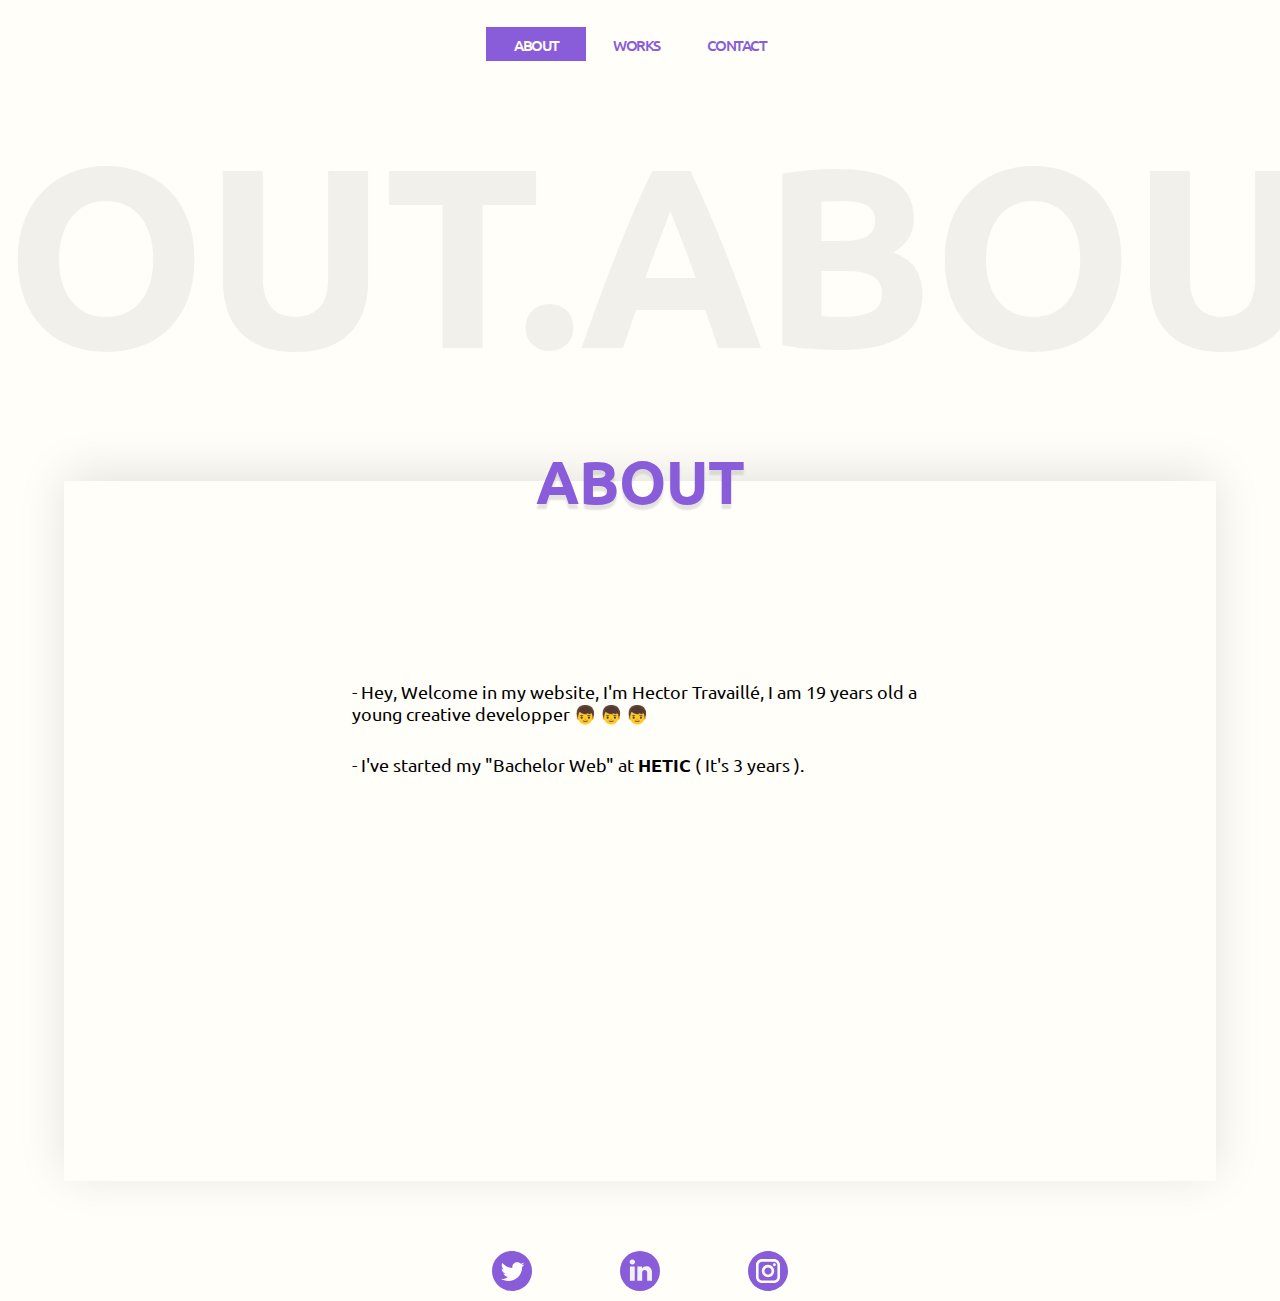
==== about.html @ 2e8bee4b "beginning works.html" ====
<!DOCTYPE html>
<html>

<head>
  <meta charset="UTF-8">
  <meta name="viewport" content="width=device-width, initial-scale=1.0">
  <meta http-equiv="X-UA-Compatible" content="ie=edge">
  <link rel="stylesheet" href="css/style.css">
  <link rel="stylesheet" href="css/reset.css">
  <title></title>
</head>

<body>

  <header class="header-container">
    <div class="header-container-burger">
      <div class="header-container-burger-button"></div>
      <div class="header-container-burger-modal">
        <div class="header-container-burger-modal-overlay"></div>
        <div class="header-container-burger-modal-content">
          coucou
        </div>
      </div>
    </div>
    <div class="header-container-menu">
      <div class="header-container-menu-text">
        <a href="about.html" class="header-container-menu-text-link a is-active">ABOUT</a>
        <a href="works.html" class="header-container-menu-text-link a">WORKS</a>
        <a href="#" class="header-container-menu-text-link a">CONTACT</a>
      </div>
    </div>
  </header>
  <div class="about-container">
    <div class="about-container-up">

      <div class="body-container-left-defile">
        <span class="body-container-left-defile-child" data-text="">
            <p>ABOUT. </p> <p>ABOUT. </p> <p>ABOUT. </p>
      </span>
      </div>
      <p class="about-container-up-title">ABOUT</p>
    </div>
    <div class="about-container-content">
      <div class="about-container-content-presentation">
        <p class="about-container-content-presentation-first">- Hey, Welcome in my website, I'm Hector Travaillé, I am 19 years old a young creative developper 👦 👦 👦</p>
        <p class="about-container-content-presentation-second">- I've started my "Bachelor Web" at <span class="about-container-content-presentation-second-hetic">HETIC</span> ( It's 3 years ). </p>
        <img src="img/profile.png" alt="" class="about-container-content-presentation-second-profile"></img>
      </div>


    </div>
    <footer class="footer-container">
      <a href="https://twitter.com/LeKawa_" class="footer-container-link-img"><img src="img/twitter.svg" alt="" class="footer-container-link-img" ></a>
      <a href="https://www.linkedin.com/in/hector-travaill%C3%A9-b45763153/" class="footer-container-link-img"><img src="img/linkedin.svg" alt="" class="footer-container-link-img" ></a>
      <a href="https://twitter.com/LeKawa_" class="footer-container-link-img"><img src="img/instagram.svg" alt="" class="footer-container-link-img" ></a>
    </footer>

    <script>
      //burger function / modal
      var btn = document.querySelector('.header-container-burger-button');
      var modal = document.querySelector('.header-container-burger-modal');
      var overlay = document.querySelector('.header-container-burger-modal-overlay');

      btn.addEventListener('click', function() {
        modal.style.display = 'block';
      });

      overlay.addEventListener('click', function() {

        modal.style.display = '';
      });
    </script>
</body>
---- css/style.css ----
@font-face {
  font-family: 'ubunturegular';
  src: url("../font/Ubuntu-Regular.ttf"); }

@font-face {
  font-family: 'ubuntubold';
  src: url("../font/Ubuntu-Bold.ttf"); }

@font-face {
  font-family: 'ubuntulight';
  src: url("../font/Ubuntu-Light.ttf"); }

@font-face {
  font-family: 'ubuntuMedium';
  src: url("../font/Ubuntu-Medium.ttf"); }

body {
  background-color: #fffef9; }

.body-container {
  background-color: #fffef9; }

.header-container {
  height: 90px;
  width: 100%;
  background-color: #fffef9;
  position: fixed;
  z-index: 100;
  justify-content: space-between;
  display: flex; }
  .header-container-menu {
    display: none; }
    @media (min-width: 1024px) {
      .header-container-menu {
        display: block;
        width: 100%;
        color: #895dda;
        font-family: 'ubuntuMedium';
        margin-left: 38%; } }
    .header-container-menu-text {
      display: flex;
      width: 100%;
      margin-top: 27px;
      font-size: 14px;
      letter-spacing: -1.5px;
      color: black;
      width: 70%; }
      .header-container-menu-text-link {
        overflow: hidden; }
      .header-container-menu-text .opacity {
        transition: background-color 0.3s linear, color 0.3s linear;
        background: rgba(255, 255, 255, 0); }
        .header-container-menu-text .opacity:hover {
          color: #124a58;
          background: rgba(255, 255, 255, 0.9); }
      .header-container-menu-text-link {
        transition: color 0.3s ease-out; }
        .header-container-menu-text-link::after {
          width: 100%;
          height: 100%;
          display: block;
          background-color: #895dda;
          content: " ";
          position: absolute;
          top: 0;
          transition: transform 0.2s cubic-bezier(0.215, 0.61, 0.355, 1);
          transform: translateY(34px);
          z-index: -1; }
        .header-container-menu-text-link:hover {
          color: #fffef9; }
          .header-container-menu-text-link:hover::after {
            transform: translateY(0px); }
  .header-container-logo {
    width: 100%;
    margin-top: 50px;
    font-size: 18px;
    text-align: center;
    font-family: 'ubuntuMedium'; }
    @media (min-width: 768px) {
      .header-container-logo {
        font-size: 20px; } }
    @media (min-width: 1024px) {
      .header-container-logo {
        font-size: 24px; } }
    .header-container-logo-vrai {
      width: 45px;
      height: 45px; }
  .header-container-burger {
    width: 45px;
    height: 45px;
    margin: 22.5px auto;
    background-color: red; }
    @media (min-width: 768px) {
      .header-container-burger {
        background-color: black; } }
    @media (min-width: 1024px) {
      .header-container-burger {
        background-color: pink;
        display: none; } }
    .header-container-burger-modal {
      display: none;
      position: fixed;
      top: 0;
      z-index: 10000;
      left: 0;
      width: 100%;
      height: 100%; }
      .header-container-burger-modal-overlay {
        position: fixed;
        z-index: -1;
        top: 0;
        left: 0;
        width: 100%;
        height: 100%;
        background: rgba(0, 0, 0, 0.4); }
      .header-container-burger-modal-content {
        width: 70%;
        height: 50vh;
        margin: 100px auto;
        font-family: 'ubunturegular';
        text-align: center;
        background: #fffef9; }
    .header-container-burger-button {
      width: 45px;
      height: 45px; }

.body-container {
  width: 100%;
  display: flex;
  height: 100vh; }
  .body-container-left {
    width: 100%;
    overflow: hidden;
    margin-top: 90px; }
    @media (min-width: 1024px) {
      .body-container-left {
        width: 100%; } }
    .body-container-left-defile {
      margin-top: 125px;
      display: block;
      font-family: "ubuntubold";
      font-size: calc(100vw / 5);
      opacity: 0.05;
      table-layout: fixed;
      text-align: center;
      letter-spacing: -2px;
      width: 100vw; }
      @media (min-width: 1024px) {
        .body-container-left-defile {
          z-index: 1; } }
      .body-container-left-defile-child {
        display: flex;
        -webkit-animation: linear marqueelike 3s infinite;
        -moz-animation: linear marqueelike 3s infinite;
        -o-animation: linear marqueelike 3s infinite;
        -ms-animation: linear marqueelike 3s infinite;
        animation: linear marqueelike 3s infinite;
        margin-left: -100%;
        padding: 0 5px;
        text-align: left; }
        @media (min-width: 1024px) {
          .body-container-left-defile-child {
            -webkit-animation: linear marqueelike 8s infinite;
            -moz-animation: linear marqueelike 8s infinite;
            -o-animation: linear marqueelike 8s infinite;
            -ms-animation: linear marqueelike 8s infinite;
            animation: linear marqueelike 8s infinite; } }
        .body-container-left-defile-child:after {
          content: attr(data-text);
          position: absolute;
          white-space: nowrap;
          padding-left: 10px; }
    .body-container-left-text {
      position: absolute;
      left: 50%;
      top: 60%;
      transform: translate(-50%, -50%);
      -webkit-transform: translate(-50%, -50%);
      margin: 0; }
      .body-container-left-text figure {
        width: 200px;
        height: 60px;
        cursor: pointer;
        perspective: 500px;
        -webkit-perspective: 500px; }
      .body-container-left-text figure div {
        height: 100%;
        transform-style: preserve-3d;
        -webkit-transform-style: preserve-3d;
        transition: 0.25s;
        -webkit-transition: 0.25s; }
      .body-container-left-text figure:hover div {
        transform: rotateX(-90deg); }
      .body-container-left-text span {
        width: 100%;
        height: 100%;
        position: absolute;
        box-sizing: border-box;
        border: 5px solid #895dda;
        font-family: "ubunturegular";
        line-height: 50px;
        background-color: #fffef9;
        font-size: 17pt;
        text-align: center;
        text-transform: uppercase; }
      .body-container-left-text span:nth-child(1) {
        color: #895dda;
        transform: translate3d(0, 0, 30px);
        -webkit-transform: translate3d(0, 0, 30px); }
      .body-container-left-text span:nth-child(2) {
        color: #fffef9;
        background: #895dda;
        transform: rotateX(90deg) translate3d(0, 0, 30px);
        -webkit-transform: rotateX(90deg) translate3d(0, 0, 30px); }

.a {
  width: 100px;
  height: 34px;
  line-height: 36px;
  text-decoration: none;
  color: #895dda;
  text-align: center;
  font-size: 15px;
  position: relative; }

.is-active {
  background-color: #895dda;
  color: #fffef9; }

@-webkit-keyframes marqueelike {
  0%,
  100% {
    margin-left: 0; }
  99.99% {
    margin-left: -100%; } }

@-moz-keyframes marqueelike {
  0%,
  100% {
    margin-left: 0; }
  99.99% {
    margin-left: -100%; } }

@-o-keyframes marqueelike {
  0%,
  100% {
    margin-left: 0; }
  99.99% {
    margin-left: -100%; } }

@-ms-keyframes marqueelike {
  0%,
  100% {
    margin-left: 0; }
  99.99% {
    margin-left: -100%; } }

@keyframes marqueelike {
  0%,
  100% {
    margin-left: 0; }
  99.99% {
    margin-left: -100%; } }

.about-container {
  width: 100%;
  height: 100vh;
  background-color: #fffef9; }
  .about-container-up {
    width: 100%;
    overflow: hidden; }
    @media (min-width: 1024px) {
      .about-container-up {
        width: 100%; } }
    .about-container-up-title {
      text-align: center;
      font-family: 'ubuntubold';
      color: #895dda;
      width: 100%;
      bottom: 0;
      top: 270px;
      font-size: 48px;
      position: absolute;
      text-shadow: 0 5px 2px rgba(150, 150, 150, 0.27); }
      @media (min-width: 1024px) {
        .about-container-up-title {
          font-size: 60px;
          top: 450px; } }
  .about-container-content {
    height: 700px;
    box-shadow: 0 -7px 45px 0 rgba(0, 0, 0, 0.11);
    background-color: #fffef9;
    width: 90%;
    margin: 100px auto 0;
    z-index: 1000; }
    .about-container-content-presentation {
      margin: 0 auto;
      width: 60%;
      padding-top: 100px; }
      @media (min-width: 1024px) {
        .about-container-content-presentation {
          width: 50%;
          padding-top: 200px; } }
      .about-container-content-presentation-first {
        font-size: 14px;
        line-height: 120%;
        font-family: 'ubunturegular'; }
        @media (min-width: 1024px) {
          .about-container-content-presentation-first {
            font-size: 18px; } }
      .about-container-content-presentation-second {
        padding-top: 30px;
        font-size: 14px;
        line-height: 120%;
        font-family: 'ubunturegular'; }
        @media (min-width: 1024px) {
          .about-container-content-presentation-second {
            font-size: 18px; } }
        .about-container-content-presentation-second-hetic {
          font-family: 'ubuntubold'; }
        .about-container-content-presentation-second-profile {
          width: 70%;
          margin-left: 15%;
          height: auto;
          padding-top: 20px; }
          @media (min-width: 1024px) {
            .about-container-content-presentation-second-profile {
              padding-top: 40px;
              margin-left: 15%; } }

.footer-container {
  width: 30%;
  margin: 70px auto;
  height: 30px;
  display: flex;
  justify-content: space-around; }
  @media (min-width: 1024px) {
    .footer-container {
      height: 50px; } }
  .footer-container-link-img {
    height: 30px;
    width: auto; }
    @media (min-width: 1024px) {
      .footer-container-link-img {
        height: 40px;
        width: auto; } }

.about-container-content-presentation-works {
  font-family: 'ubunturegular'; }
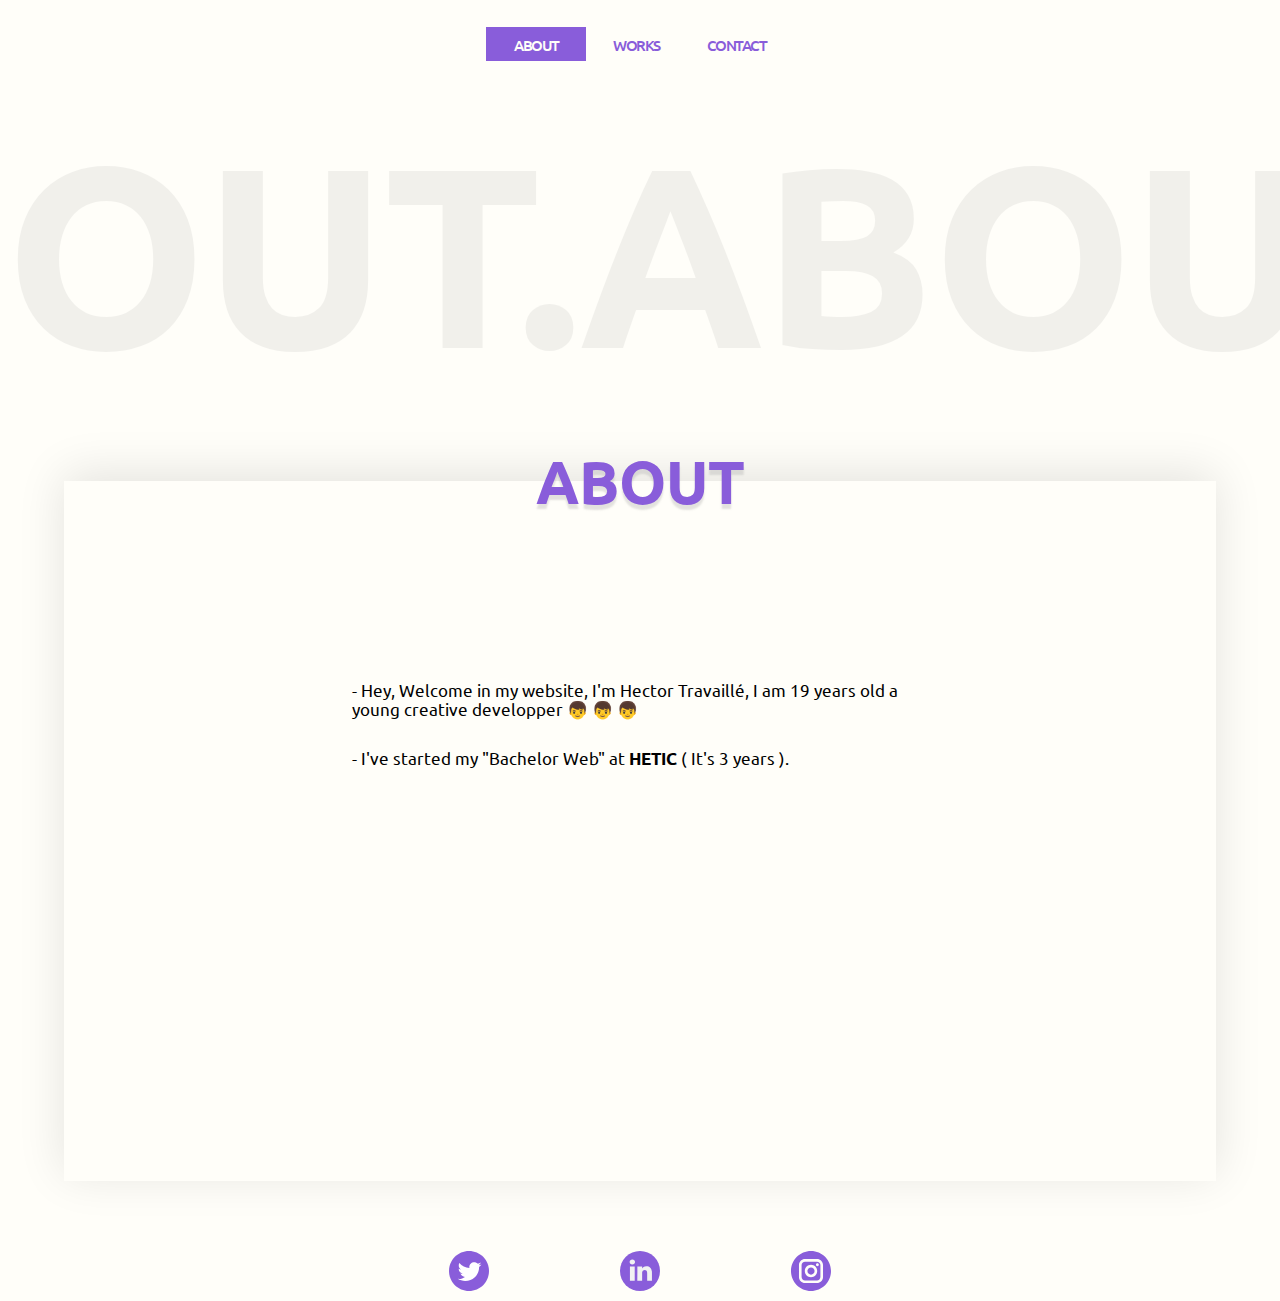
==== commit fe597e10: "almost finished" ====
--- a/about.html
+++ b/about.html
@@ -6,8 +6,9 @@
   <meta name="viewport" content="width=device-width, initial-scale=1.0">
   <meta http-equiv="X-UA-Compatible" content="ie=edge">
   <link rel="stylesheet" href="css/style.css">
+    <link rel="icon" href="img/vrailogo.png"/>
   <link rel="stylesheet" href="css/reset.css">
-  <title></title>
+  <title>HectorTrv</title>
 </head>
 
 <body>
@@ -18,15 +19,23 @@
       <div class="header-container-burger-modal">
         <div class="header-container-burger-modal-overlay"></div>
         <div class="header-container-burger-modal-content">
-          coucou
+          <div class="header-container-burger-modal-content-link">
+            <a href="about.html"><p>ABOUT</p></a>
+          </div>
+          <div class="header-container-burger-modal-content-link">
+            <a href="about.html"><p>WORKS</p></a>
+          </div>
+          <div class="header-container-burger-modal-content-link">
+            <a href="about.html"><p>ABOUT</p></a>
+          </div>
         </div>
       </div>
     </div>
     <div class="header-container-menu">
       <div class="header-container-menu-text">
-        <a href="about.html" class="header-container-menu-text-link a is-active">ABOUT</a>
+        <a href="about.html" class="header-container-menu-text-link a  is-active">ABOUT</a>
         <a href="works.html" class="header-container-menu-text-link a">WORKS</a>
-        <a href="#" class="header-container-menu-text-link a">CONTACT</a>
+        <a href="contact.html" class="header-container-menu-text-link a">CONTACT</a>
       </div>
     </div>
   </header>
@@ -54,20 +63,21 @@
       <a href="https://www.linkedin.com/in/hector-travaill%C3%A9-b45763153/" class="footer-container-link-img"><img src="img/linkedin.svg" alt="" class="footer-container-link-img" ></a>
       <a href="https://twitter.com/LeKawa_" class="footer-container-link-img"><img src="img/instagram.svg" alt="" class="footer-container-link-img" ></a>
     </footer>
+  </div>
 
-    <script>
-      //burger function / modal
-      var btn = document.querySelector('.header-container-burger-button');
-      var modal = document.querySelector('.header-container-burger-modal');
-      var overlay = document.querySelector('.header-container-burger-modal-overlay');
+  <script>
+    //burger function / modal
+    var btn = document.querySelector('.header-container-burger-button');
+    var modal = document.querySelector('.header-container-burger-modal');
+    var overlay = document.querySelector('.header-container-burger-modal-overlay');
 
-      btn.addEventListener('click', function() {
-        modal.style.display = 'block';
-      });
+    btn.addEventListener('click', function() {
+      modal.style.display = 'block';
+    });
 
-      overlay.addEventListener('click', function() {
+    overlay.addEventListener('click', function() {
 
-        modal.style.display = '';
-      });
-    </script>
+      modal.style.display = '';
+    });
+  </script>
 </body>
--- a/css/style.css
+++ b/css/style.css
@@ -117,9 +117,12 @@
         width: 70%;
         height: 50vh;
         margin: 100px auto;
-        font-family: 'ubunturegular';
+        font-family: 'ubuntuMedium';
         text-align: center;
         background: #fffef9; }
+        .header-container-burger-modal-content-link {
+          margin-top: 30px;
+          margin-bottom: 10px; }
     .header-container-burger-button {
       width: 45px;
       height: 45px; }
@@ -296,18 +299,18 @@
     .about-container-content-presentation {
       margin: 0 auto;
       width: 60%;
-      padding-top: 100px; }
+      padding-top: 70px; }
       @media (min-width: 1024px) {
         .about-container-content-presentation {
           width: 50%;
           padding-top: 200px; } }
       .about-container-content-presentation-first {
         font-size: 14px;
-        line-height: 120%;
+        line-height: 110%;
         font-family: 'ubunturegular'; }
         @media (min-width: 1024px) {
           .about-container-content-presentation-first {
-            font-size: 18px; } }
+            font-size: 17px; } }
       .about-container-content-presentation-second {
         padding-top: 30px;
         font-size: 14px;
@@ -315,7 +318,7 @@
         font-family: 'ubunturegular'; }
         @media (min-width: 1024px) {
           .about-container-content-presentation-second {
-            font-size: 18px; } }
+            font-size: 17px; } }
         .about-container-content-presentation-second-hetic {
           font-family: 'ubuntubold'; }
         .about-container-content-presentation-second-profile {
@@ -329,14 +332,15 @@
               margin-left: 15%; } }
 
 .footer-container {
-  width: 30%;
+  width: 50%;
   margin: 70px auto;
   height: 30px;
   display: flex;
   justify-content: space-around; }
   @media (min-width: 1024px) {
     .footer-container {
-      height: 50px; } }
+      height: 50px;
+      width: 40%; } }
   .footer-container-link-img {
     height: 30px;
     width: auto; }
@@ -344,6 +348,72 @@
       .footer-container-link-img {
         height: 40px;
         width: auto; } }
-
-.about-container-content-presentation-works {
+    .footer-container-link-img:hover {
+      transition: all 0.2s ease-out;
+      opacity: 0.9; }
+
+.about-container-content2 {
+  height: 1300px;
+  box-shadow: 0 -7px 45px 0 rgba(0, 0, 0, 0.11);
+  background-color: #fffef9;
+  width: 90%;
+  margin: 100px auto 0;
+  z-index: 1000; }
+  @media (min-width: 1024px) {
+    .about-container-content2 {
+      height: 2500px; } }
+  .about-container-content2-presentation {
+    margin: 0 auto;
+    width: 60%;
+    padding-top: 70px; }
+    @media (min-width: 1024px) {
+      .about-container-content2-presentation {
+        width: 50%;
+        padding-top: 200px; } }
+    .about-container-content2-presentation-works {
+      font-family: 'ubunturegular';
+      font-size: 14px; }
+      @media (min-width: 1024px) {
+        .about-container-content2-presentation-works {
+          font-size: 18px; } }
+    .about-container-content2-presentation-projects {
+      width: 60%;
+      margin: 50px auto;
+      flex-wrap: wrap; }
+      .about-container-content2-presentation-projects-link {
+        background-color: #895dda;
+        width: 100%;
+        margin-top: 20px;
+        height: auto; }
+        @media (min-width: 1024px) {
+          .about-container-content2-presentation-projects-link {
+            margin-top: 60px; } }
+      .about-container-content2-presentation-projects-img {
+        width: 100%;
+        height: auto;
+        box-shadow: 0 10px 33px 0 rgba(0, 0, 0, 0.53); }
+        .about-container-content2-presentation-projects-img:hover {
+          opacity: 0.8;
+          transform: scale(0.9);
+          transition: all 0.2s ease-out; }
+
+.about-container-content-presentation-contact {
+  display: block;
+  padding-top: 100px;
+  width: 60%;
+  margin: 0 auto;
   font-family: 'ubunturegular'; }
+  .about-container-content-presentation-contact-first {
+    margin-top: 20px;
+    font-size: 18px; }
+    .about-container-content-presentation-contact-first-info {
+      font-family: 'ubuntuMedium';
+      font-size: 24px; }
+
+.about-container-content-contact {
+  height: 360px;
+  box-shadow: 0 -7px 45px 0 rgba(0, 0, 0, 0.11);
+  background-color: #fffef9;
+  width: 90%;
+  margin: 100px auto 0;
+  z-index: 1000; }
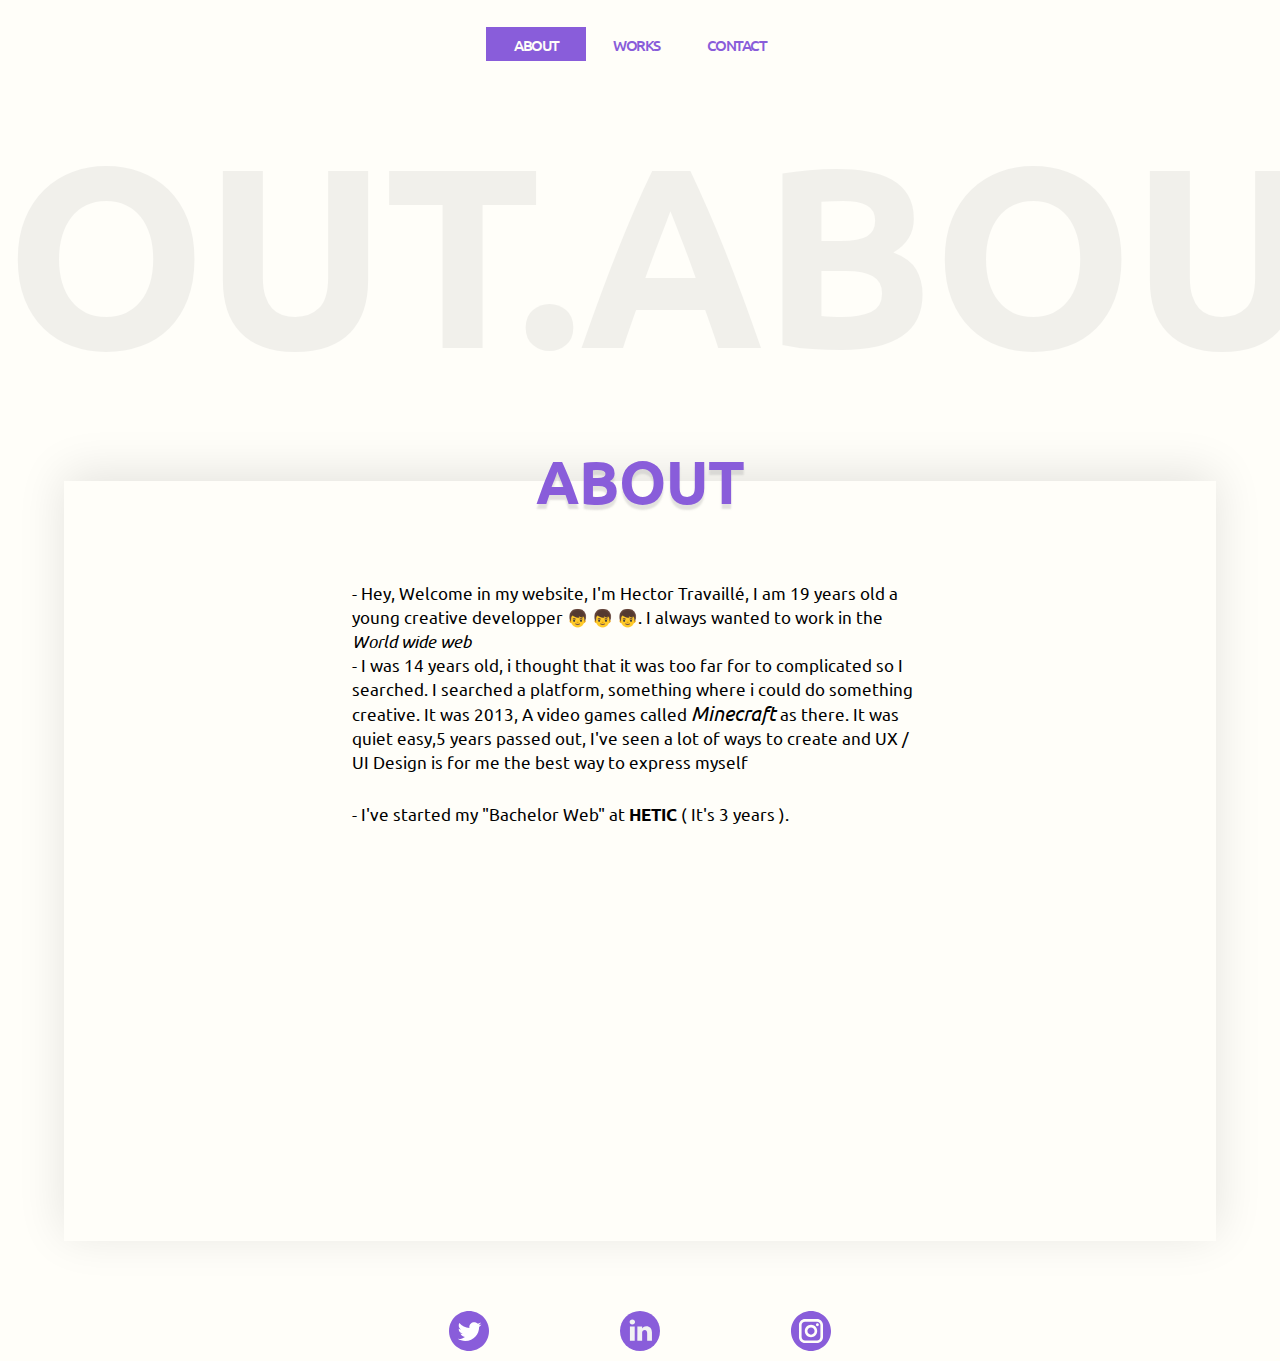
==== commit 798b8ca4: "fini sans mobile" ====
--- a/about.html
+++ b/about.html
@@ -23,10 +23,10 @@
             <a href="about.html"><p>ABOUT</p></a>
           </div>
           <div class="header-container-burger-modal-content-link">
-            <a href="about.html"><p>WORKS</p></a>
+            <a href="works.html"><p>WORKS</p></a>
           </div>
           <div class="header-container-burger-modal-content-link">
-            <a href="about.html"><p>ABOUT</p></a>
+            <a href="contact.html"><p>CONTACT</p></a>
           </div>
         </div>
       </div>
@@ -51,7 +51,7 @@
     </div>
     <div class="about-container-content">
       <div class="about-container-content-presentation">
-        <p class="about-container-content-presentation-first">- Hey, Welcome in my website, I'm Hector Travaillé, I am 19 years old a young creative developper 👦 👦 👦</p>
+        <p class="about-container-content-presentation-first">- Hey, Welcome in my website, I'm Hector Travaillé, I am 19 years old a young creative developper 👦 👦 👦. I always wanted to work in the <span class="about-container-content-presentation-first-italic">World wide web</span><br />- I was 14 years old, i thought that it was too far for to complicated so I searched. I searched a platform, something where i could do something creative. It was 2013, A video games called <span class="about-container-content-presentation-first-italic2">Minecraft</span> as there. It was quiet easy,5 years passed out, I've seen a lot of ways to create and UX / UI Design is for me the best way to express myself </p>
         <p class="about-container-content-presentation-second">- I've started my "Bachelor Web" at <span class="about-container-content-presentation-second-hetic">HETIC</span> ( It's 3 years ). </p>
         <img src="img/profile.png" alt="" class="about-container-content-presentation-second-profile"></img>
       </div>
@@ -61,7 +61,7 @@
     <footer class="footer-container">
       <a href="https://twitter.com/LeKawa_" class="footer-container-link-img"><img src="img/twitter.svg" alt="" class="footer-container-link-img" ></a>
       <a href="https://www.linkedin.com/in/hector-travaill%C3%A9-b45763153/" class="footer-container-link-img"><img src="img/linkedin.svg" alt="" class="footer-container-link-img" ></a>
-      <a href="https://twitter.com/LeKawa_" class="footer-container-link-img"><img src="img/instagram.svg" alt="" class="footer-container-link-img" ></a>
+      <a href="https://www.instagram.com/hectororor/_" class="footer-container-link-img"><img src="img/instagram.svg" alt="" class="footer-container-link-img" ></a>
     </footer>
   </div>
 
--- a/css/style.css
+++ b/css/style.css
@@ -13,6 +13,10 @@
 @font-face {
   font-family: 'ubuntuMedium';
   src: url("../font/Ubuntu-Medium.ttf"); }
+
+@font-face {
+  font-family: 'ubuntuitalic';
+  src: url("../font/Ubuntu-Italic.ttf"); }
 
 body {
   background-color: #fffef9; }
@@ -290,31 +294,44 @@
           font-size: 60px;
           top: 450px; } }
   .about-container-content {
-    height: 700px;
+    height: 560px;
     box-shadow: 0 -7px 45px 0 rgba(0, 0, 0, 0.11);
     background-color: #fffef9;
     width: 90%;
     margin: 100px auto 0;
     z-index: 1000; }
+    @media (min-width: 1024px) {
+      .about-container-content {
+        height: 760px; } }
     .about-container-content-presentation {
       margin: 0 auto;
+      line-height: 120%;
       width: 60%;
       padding-top: 70px; }
       @media (min-width: 1024px) {
         .about-container-content-presentation {
           width: 50%;
-          padding-top: 200px; } }
+          padding-top: 100px; } }
       .about-container-content-presentation-first {
         font-size: 14px;
-        line-height: 110%;
+        line-height: 130%;
         font-family: 'ubunturegular'; }
         @media (min-width: 1024px) {
           .about-container-content-presentation-first {
-            font-size: 17px; } }
+            font-size: 17px;
+            line-height: 140%; } }
+        .about-container-content-presentation-first-italic {
+          font-family: 'ubuntuitalic'; }
+        .about-container-content-presentation-first-italic2 {
+          font-family: 'ubuntuitalic';
+          font-size: 18px; }
+          @media (min-width: 1024px) {
+            .about-container-content-presentation-first-italic2 {
+              font-size: 20px; } }
       .about-container-content-presentation-second {
         padding-top: 30px;
         font-size: 14px;
-        line-height: 120%;
+        line-height: 130%;
         font-family: 'ubunturegular'; }
         @media (min-width: 1024px) {
           .about-container-content-presentation-second {
@@ -353,7 +370,7 @@
       opacity: 0.9; }
 
 .about-container-content2 {
-  height: 1300px;
+  height: 900px;
   box-shadow: 0 -7px 45px 0 rgba(0, 0, 0, 0.11);
   background-color: #fffef9;
   width: 90%;
@@ -400,15 +417,24 @@
 .about-container-content-presentation-contact {
   display: block;
   padding-top: 100px;
-  width: 60%;
+  width: 80%;
   margin: 0 auto;
   font-family: 'ubunturegular'; }
+  @media (min-width: 1024px) {
+    .about-container-content-presentation-contact {
+      width: 60%; } }
   .about-container-content-presentation-contact-first {
     margin-top: 20px;
-    font-size: 18px; }
+    font-size: 14px; }
+    @media (min-width: 1024px) {
+      .about-container-content-presentation-contact-first {
+        font-size: 24px; } }
     .about-container-content-presentation-contact-first-info {
       font-family: 'ubuntuMedium';
-      font-size: 24px; }
+      font-size: 18px; }
+      @media (min-width: 1024px) {
+        .about-container-content-presentation-contact-first-info {
+          font-size: 24px; } }
 
 .about-container-content-contact {
   height: 360px;
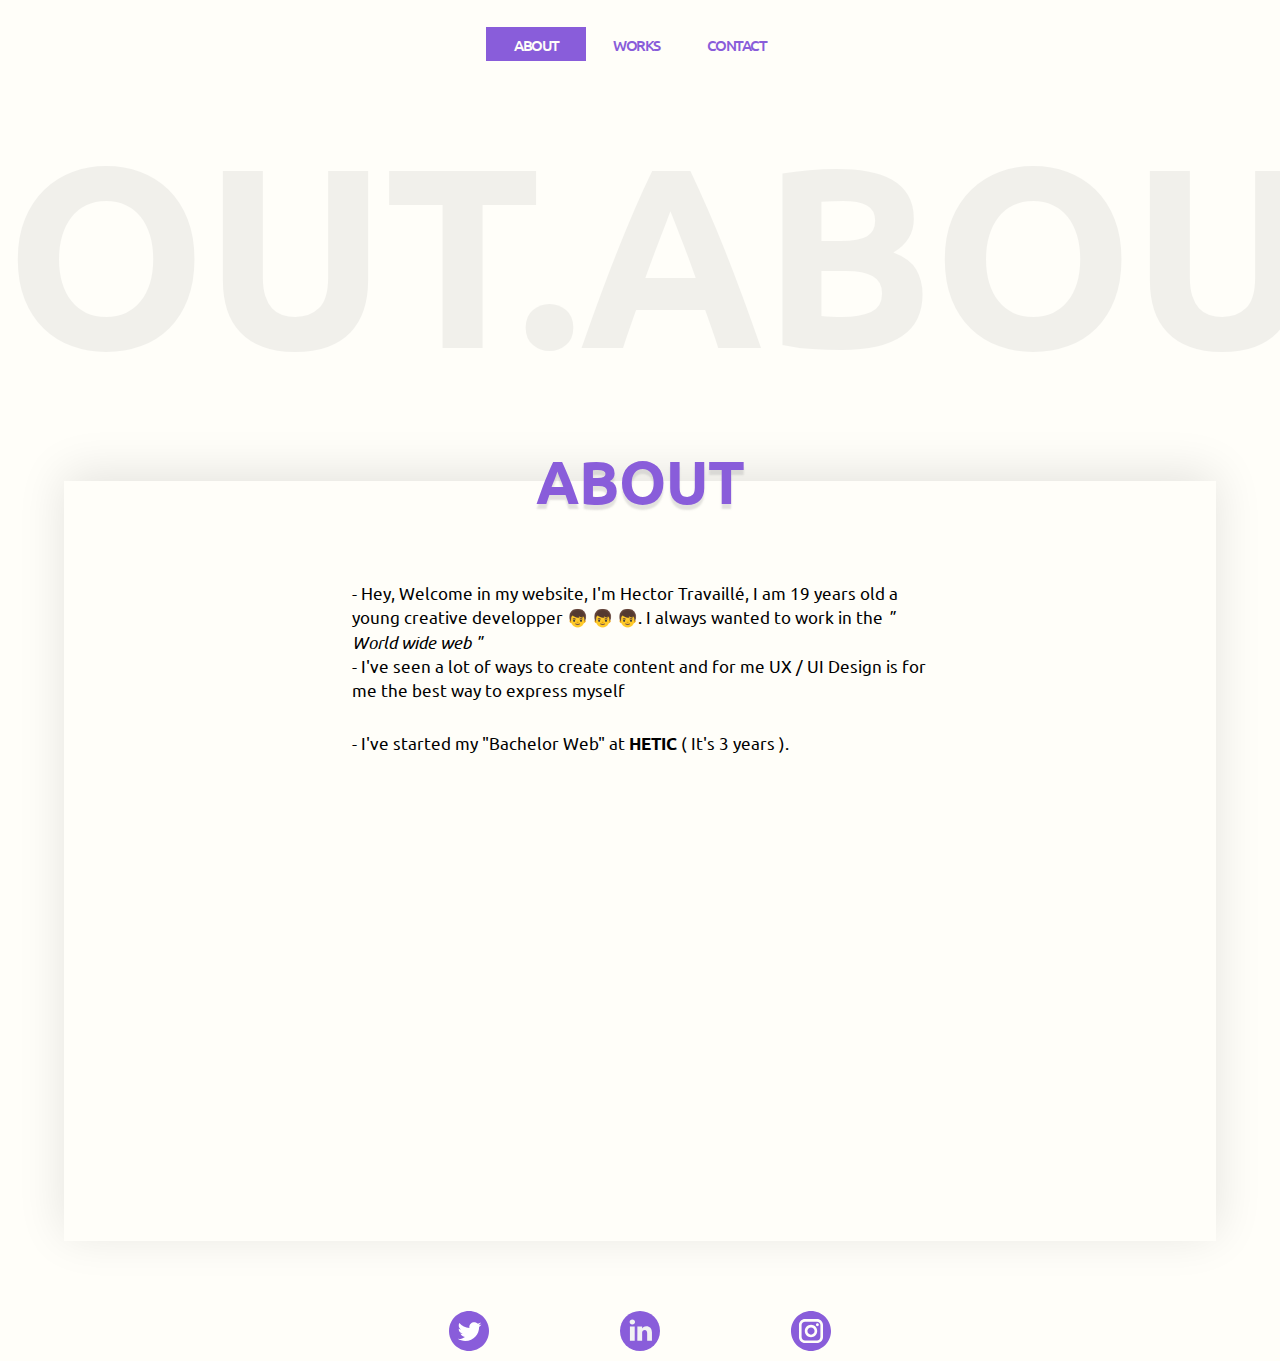
==== commit f5d24221: "finished" ====
--- a/about.html
+++ b/about.html
@@ -51,7 +51,8 @@
     </div>
     <div class="about-container-content">
       <div class="about-container-content-presentation">
-        <p class="about-container-content-presentation-first">- Hey, Welcome in my website, I'm Hector Travaillé, I am 19 years old a young creative developper 👦 👦 👦. I always wanted to work in the <span class="about-container-content-presentation-first-italic">World wide web</span><br />- I was 14 years old, i thought that it was too far for to complicated so I searched. I searched a platform, something where i could do something creative. It was 2013, A video games called <span class="about-container-content-presentation-first-italic2">Minecraft</span> as there. It was quiet easy,5 years passed out, I've seen a lot of ways to create and UX / UI Design is for me the best way to express myself </p>
+        <p class="about-container-content-presentation-first">- Hey, Welcome in my website, I'm Hector Travaillé, I am 19 years old a young creative developper 👦 👦 👦. I always wanted to work in the <span class="about-container-content-presentation-first-italic">" World wide web "</span><br />
+          - I've seen a lot of ways to create content and for me UX / UI Design is for me the best way to express myself </p>
         <p class="about-container-content-presentation-second">- I've started my "Bachelor Web" at <span class="about-container-content-presentation-second-hetic">HETIC</span> ( It's 3 years ). </p>
         <img src="img/profile.png" alt="" class="about-container-content-presentation-second-profile"></img>
       </div>
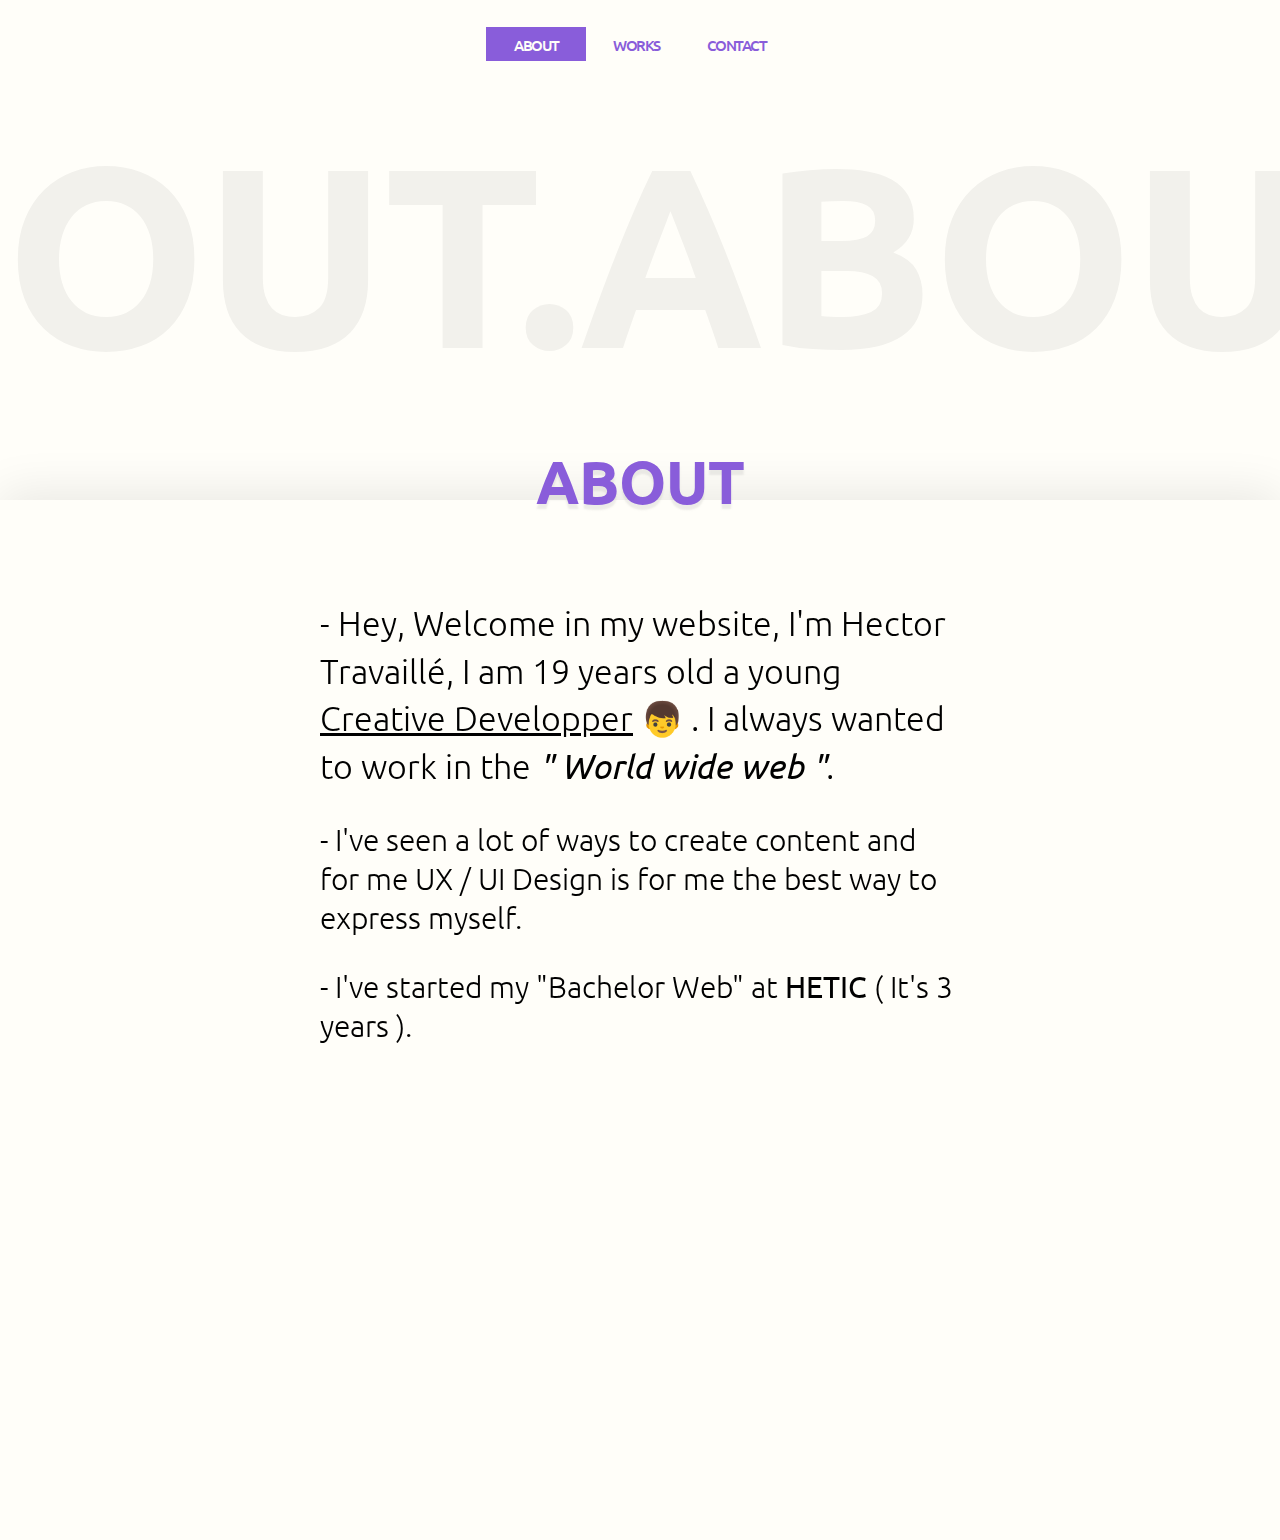
==== commit c748a948: "détails" ====
--- a/about.html
+++ b/about.html
@@ -6,9 +6,9 @@
   <meta name="viewport" content="width=device-width, initial-scale=1.0">
   <meta http-equiv="X-UA-Compatible" content="ie=edge">
   <link rel="stylesheet" href="css/style.css">
-    <link rel="icon" href="img/vrailogo.png"/>
+  <link rel="icon" href="img/vrailogo.png" />
   <link rel="stylesheet" href="css/reset.css">
-  <title>HectorTrv</title>
+  <title>Hector Travaillé</title>
 </head>
 
 <body>
@@ -20,13 +20,19 @@
         <div class="header-container-burger-modal-overlay"></div>
         <div class="header-container-burger-modal-content">
           <div class="header-container-burger-modal-content-link">
-            <a href="about.html"><p>ABOUT</p></a>
+            <a href="about.html">
+              <p>ABOUT</p>
+            </a>
           </div>
           <div class="header-container-burger-modal-content-link">
-            <a href="works.html"><p>WORKS</p></a>
+            <a href="works.html">
+              <p>WORKS</p>
+            </a>
           </div>
           <div class="header-container-burger-modal-content-link">
-            <a href="contact.html"><p>CONTACT</p></a>
+            <a href="contact.html">
+              <p>CONTACT</p>
+            </a>
           </div>
         </div>
       </div>
@@ -42,7 +48,7 @@
   <div class="about-container">
     <div class="about-container-up">
 
-      <div class="body-container-left-defile">
+      <div class="body-container-left-defile ">
         <span class="body-container-left-defile-child" data-text="">
             <p>ABOUT. </p> <p>ABOUT. </p> <p>ABOUT. </p>
       </span>
@@ -51,19 +57,14 @@
     </div>
     <div class="about-container-content">
       <div class="about-container-content-presentation">
-        <p class="about-container-content-presentation-first">- Hey, Welcome in my website, I'm Hector Travaillé, I am 19 years old a young creative developper 👦 👦 👦. I always wanted to work in the <span class="about-container-content-presentation-first-italic">" World wide web "</span><br />
-          - I've seen a lot of ways to create content and for me UX / UI Design is for me the best way to express myself </p>
+        <p class="about-container-content-presentation-first">- Hey, Welcome in my website, I'm Hector Travaillé, I am 19 years old a young <span class="about-container-content-presentation-first-underline">Creative Developper</span> 👦 . I always wanted to work in the <span class="about-container-content-presentation-first-italic">" World wide web "</span>.</p>
+        <p class="about-container-content-presentation-second">- I've seen a lot of ways to create content and for me UX / UI Design is for me the best way to express myself. </p>
         <p class="about-container-content-presentation-second">- I've started my "Bachelor Web" at <span class="about-container-content-presentation-second-hetic">HETIC</span> ( It's 3 years ). </p>
         <img src="img/profile.png" alt="" class="about-container-content-presentation-second-profile"></img>
       </div>
 
 
     </div>
-    <footer class="footer-container">
-      <a href="https://twitter.com/LeKawa_" class="footer-container-link-img"><img src="img/twitter.svg" alt="" class="footer-container-link-img" ></a>
-      <a href="https://www.linkedin.com/in/hector-travaill%C3%A9-b45763153/" class="footer-container-link-img"><img src="img/linkedin.svg" alt="" class="footer-container-link-img" ></a>
-      <a href="https://www.instagram.com/hectororor/_" class="footer-container-link-img"><img src="img/instagram.svg" alt="" class="footer-container-link-img" ></a>
-    </footer>
   </div>
 
   <script>
@@ -80,5 +81,8 @@
 
       modal.style.display = '';
     });
+
+    // parralax
+
   </script>
 </body>
--- a/css/style.css
+++ b/css/style.css
@@ -25,6 +25,7 @@
   background-color: #fffef9; }
 
 .header-container {
+  z-index: 500000;
   height: 90px;
   width: 100%;
   background-color: #fffef9;
@@ -51,12 +52,6 @@
       width: 70%; }
       .header-container-menu-text-link {
         overflow: hidden; }
-      .header-container-menu-text .opacity {
-        transition: background-color 0.3s linear, color 0.3s linear;
-        background: rgba(255, 255, 255, 0); }
-        .header-container-menu-text .opacity:hover {
-          color: #124a58;
-          background: rgba(255, 255, 255, 0.9); }
       .header-container-menu-text-link {
         transition: color 0.3s ease-out; }
         .header-container-menu-text-link::after {
@@ -104,10 +99,8 @@
     .header-container-burger-modal {
       display: none;
       position: fixed;
-      top: 0;
       z-index: 10000;
-      left: 0;
-      width: 100%;
+      width: 80%;
       height: 100%; }
       .header-container-burger-modal-overlay {
         position: fixed;
@@ -118,9 +111,8 @@
         height: 100%;
         background: rgba(0, 0, 0, 0.4); }
       .header-container-burger-modal-content {
-        width: 70%;
         height: 50vh;
-        margin: 100px auto;
+        margin: 0 auto;
         font-family: 'ubuntuMedium';
         text-align: center;
         background: #fffef9; }
@@ -143,25 +135,24 @@
       .body-container-left {
         width: 100%; } }
     .body-container-left-defile {
+      position: fixed;
       margin-top: 125px;
       display: block;
       font-family: "ubuntubold";
       font-size: calc(100vw / 5);
       opacity: 0.05;
-      table-layout: fixed;
       text-align: center;
       letter-spacing: -2px;
-      width: 100vw; }
-      @media (min-width: 1024px) {
-        .body-container-left-defile {
-          z-index: 1; } }
+      width: 100vw;
+      z-index: 0; }
       .body-container-left-defile-child {
+        z-index: 1;
         display: flex;
-        -webkit-animation: linear marqueelike 3s infinite;
-        -moz-animation: linear marqueelike 3s infinite;
-        -o-animation: linear marqueelike 3s infinite;
-        -ms-animation: linear marqueelike 3s infinite;
-        animation: linear marqueelike 3s infinite;
+        -webkit-animation: linear marqueelike 5s infinite;
+        -moz-animation: linear marqueelike 5s infinite;
+        -o-animation: linear marqueelike 5s infinite;
+        -ms-animation: linear marqueelike 5s infinite;
+        animation: linear marqueelike 5s infinite;
         margin-left: -100%;
         padding: 0 5px;
         text-align: left; }
@@ -172,11 +163,6 @@
             -o-animation: linear marqueelike 8s infinite;
             -ms-animation: linear marqueelike 8s infinite;
             animation: linear marqueelike 8s infinite; } }
-        .body-container-left-defile-child:after {
-          content: attr(data-text);
-          position: absolute;
-          white-space: nowrap;
-          padding-left: 10px; }
     .body-container-left-text {
       position: absolute;
       left: 50%;
@@ -278,7 +264,8 @@
     overflow: hidden; }
     @media (min-width: 1024px) {
       .about-container-up {
-        width: 100%; } }
+        width: 100%;
+        z-index: 1; } }
     .about-container-up-title {
       text-align: center;
       font-family: 'ubuntubold';
@@ -287,22 +274,28 @@
       bottom: 0;
       top: 270px;
       font-size: 48px;
+      z-index: 3000;
       position: absolute;
-      text-shadow: 0 5px 2px rgba(150, 150, 150, 0.27); }
+      text-shadow: 0 5px 2px rgba(150, 150, 150, 0.17); }
       @media (min-width: 1024px) {
         .about-container-up-title {
           font-size: 60px;
+          z-index: 3000;
           top: 450px; } }
   .about-container-content {
-    height: 560px;
-    box-shadow: 0 -7px 45px 0 rgba(0, 0, 0, 0.11);
+    position: absolute;
+    height: 880px;
+    box-shadow: 0 -7px 45px 0 rgba(0, 0, 0, 0.09);
     background-color: #fffef9;
-    width: 90%;
-    margin: 100px auto 0;
+    width: 100%;
+    margin-top: 300px;
+    opacity: 1;
     z-index: 1000; }
     @media (min-width: 1024px) {
       .about-container-content {
-        height: 760px; } }
+        margin-top: 500px;
+        z-index: 3;
+        height: 1040px; } }
     .about-container-content-presentation {
       margin: 0 auto;
       line-height: 120%;
@@ -313,13 +306,19 @@
           width: 50%;
           padding-top: 100px; } }
       .about-container-content-presentation-first {
-        font-size: 14px;
-        line-height: 130%;
-        font-family: 'ubunturegular'; }
+        font-size: 28px;
+        line-height: 140%;
+        font-family: 'ubuntulight'; }
         @media (min-width: 1024px) {
           .about-container-content-presentation-first {
-            font-size: 17px;
+            font-size: 34px;
             line-height: 140%; } }
+        .about-container-content-presentation-first-underline {
+          cursor: pointer;
+          text-decoration: underline black;
+          transition: all 0.1s ease-out; }
+          .about-container-content-presentation-first-underline:hover {
+            text-decoration: underline #895dda; }
         .about-container-content-presentation-first-italic {
           font-family: 'ubuntuitalic'; }
         .about-container-content-presentation-first-italic2 {
@@ -330,14 +329,14 @@
               font-size: 20px; } }
       .about-container-content-presentation-second {
         padding-top: 30px;
-        font-size: 14px;
+        font-size: 24px;
         line-height: 130%;
-        font-family: 'ubunturegular'; }
+        font-family: 'ubuntulight'; }
         @media (min-width: 1024px) {
           .about-container-content-presentation-second {
-            font-size: 17px; } }
+            font-size: 30px; } }
         .about-container-content-presentation-second-hetic {
-          font-family: 'ubuntubold'; }
+          font-family: 'ubunturegular'; }
         .about-container-content-presentation-second-profile {
           width: 70%;
           margin-left: 15%;
@@ -348,37 +347,19 @@
               padding-top: 40px;
               margin-left: 15%; } }
 
-.footer-container {
-  width: 50%;
-  margin: 70px auto;
-  height: 30px;
-  display: flex;
-  justify-content: space-around; }
-  @media (min-width: 1024px) {
-    .footer-container {
-      height: 50px;
-      width: 40%; } }
-  .footer-container-link-img {
-    height: 30px;
-    width: auto; }
-    @media (min-width: 1024px) {
-      .footer-container-link-img {
-        height: 40px;
-        width: auto; } }
-    .footer-container-link-img:hover {
-      transition: all 0.2s ease-out;
-      opacity: 0.9; }
-
 .about-container-content2 {
   height: 900px;
+  position: absolute;
   box-shadow: 0 -7px 45px 0 rgba(0, 0, 0, 0.11);
   background-color: #fffef9;
-  width: 90%;
+  width: 100%;
   margin: 100px auto 0;
-  z-index: 1000; }
+  z-index: 10;
+  margin-top: 300px; }
   @media (min-width: 1024px) {
     .about-container-content2 {
-      height: 2500px; } }
+      height: 1400px;
+      margin-top: 500px; } }
   .about-container-content2-presentation {
     margin: 0 auto;
     width: 60%;
@@ -387,32 +368,84 @@
       .about-container-content2-presentation {
         width: 50%;
         padding-top: 200px; } }
+    .about-container-content2-presentation-title {
+      font-family: 'ubunturegular';
+      font-size: 30px;
+      text-align: center;
+      margin-top: 30px; }
+      @media (min-width: 1024px) {
+        .about-container-content2-presentation-title {
+          font-size: 36px; } }
     .about-container-content2-presentation-works {
-      font-family: 'ubunturegular';
-      font-size: 14px; }
+      font-family: 'ubuntulight';
+      font-size: 24px; }
       @media (min-width: 1024px) {
         .about-container-content2-presentation-works {
-          font-size: 18px; } }
+          font-size: 30px; } }
     .about-container-content2-presentation-projects {
-      width: 60%;
-      margin: 50px auto;
-      flex-wrap: wrap; }
+      width: 100%;
+      margin-top: 50px;
+      flex-wrap: wrap;
+      display: flex; }
       .about-container-content2-presentation-projects-link {
         background-color: #895dda;
         width: 100%;
-        margin-top: 20px;
         height: auto; }
         @media (min-width: 1024px) {
           .about-container-content2-presentation-projects-link {
-            margin-top: 60px; } }
+            width: 50%; } }
       .about-container-content2-presentation-projects-img {
         width: 100%;
         height: auto;
-        box-shadow: 0 10px 33px 0 rgba(0, 0, 0, 0.53); }
+        box-shadow: 0 10px 33px 0 rgba(0, 0, 0, 0.53);
+        transition: all 0.2s ease-out; }
         .about-container-content2-presentation-projects-img:hover {
           opacity: 0.8;
-          transform: scale(0.9);
-          transition: all 0.2s ease-out; }
+          transform: scale(0.9); }
+
+.tabs {
+  width: 100%;
+  margin: auto;
+  border: 1px solid #000; }
+
+.tabs-nav {
+  font-family: 'ubuntulight';
+  display: flex;
+  width: 80%;
+  margin: 100px auto;
+  font-size: 20px; }
+  @media (min-width: 1024px) {
+    .tabs-nav {
+      font-size: 24px; } }
+
+.tabs-nav a {
+  color: #000;
+  text-decoration: none;
+  text-align: center;
+  width: 100%;
+  letter-spacing: -1.5px;
+  overflow: hidden;
+  height: 40px;
+  line-height: 40px;
+  border: 3.5px #895dda solid; }
+
+.tabs-nav a:hover {
+  color: white;
+  transition: all 0.2s ease-out;
+  background-color: #895dda; }
+
+.tabs-nav a.is-active {
+  color: white;
+  font-family: 'ubunturegular';
+  background: #895dda; }
+
+.tabs-content {
+  display: none; }
+
+.tabs-content.is-active {
+  margin-top: 50px;
+  display: flex;
+  flex-wrap: wrap; }
 
 .about-container-content-presentation-contact {
   display: block;
@@ -425,16 +458,17 @@
       width: 60%; } }
   .about-container-content-presentation-contact-first {
     margin-top: 20px;
-    font-size: 14px; }
+    font-size: 20px;
+    font-family: 'ubuntulight'; }
     @media (min-width: 1024px) {
       .about-container-content-presentation-contact-first {
-        font-size: 24px; } }
+        font-size: 28px; } }
     .about-container-content-presentation-contact-first-info {
-      font-family: 'ubuntuMedium';
-      font-size: 18px; }
+      font-family: 'ubunturegular';
+      font-size: 24px; }
       @media (min-width: 1024px) {
         .about-container-content-presentation-contact-first-info {
-          font-size: 24px; } }
+          font-size: 30px; } }
 
 .about-container-content-contact {
   height: 360px;
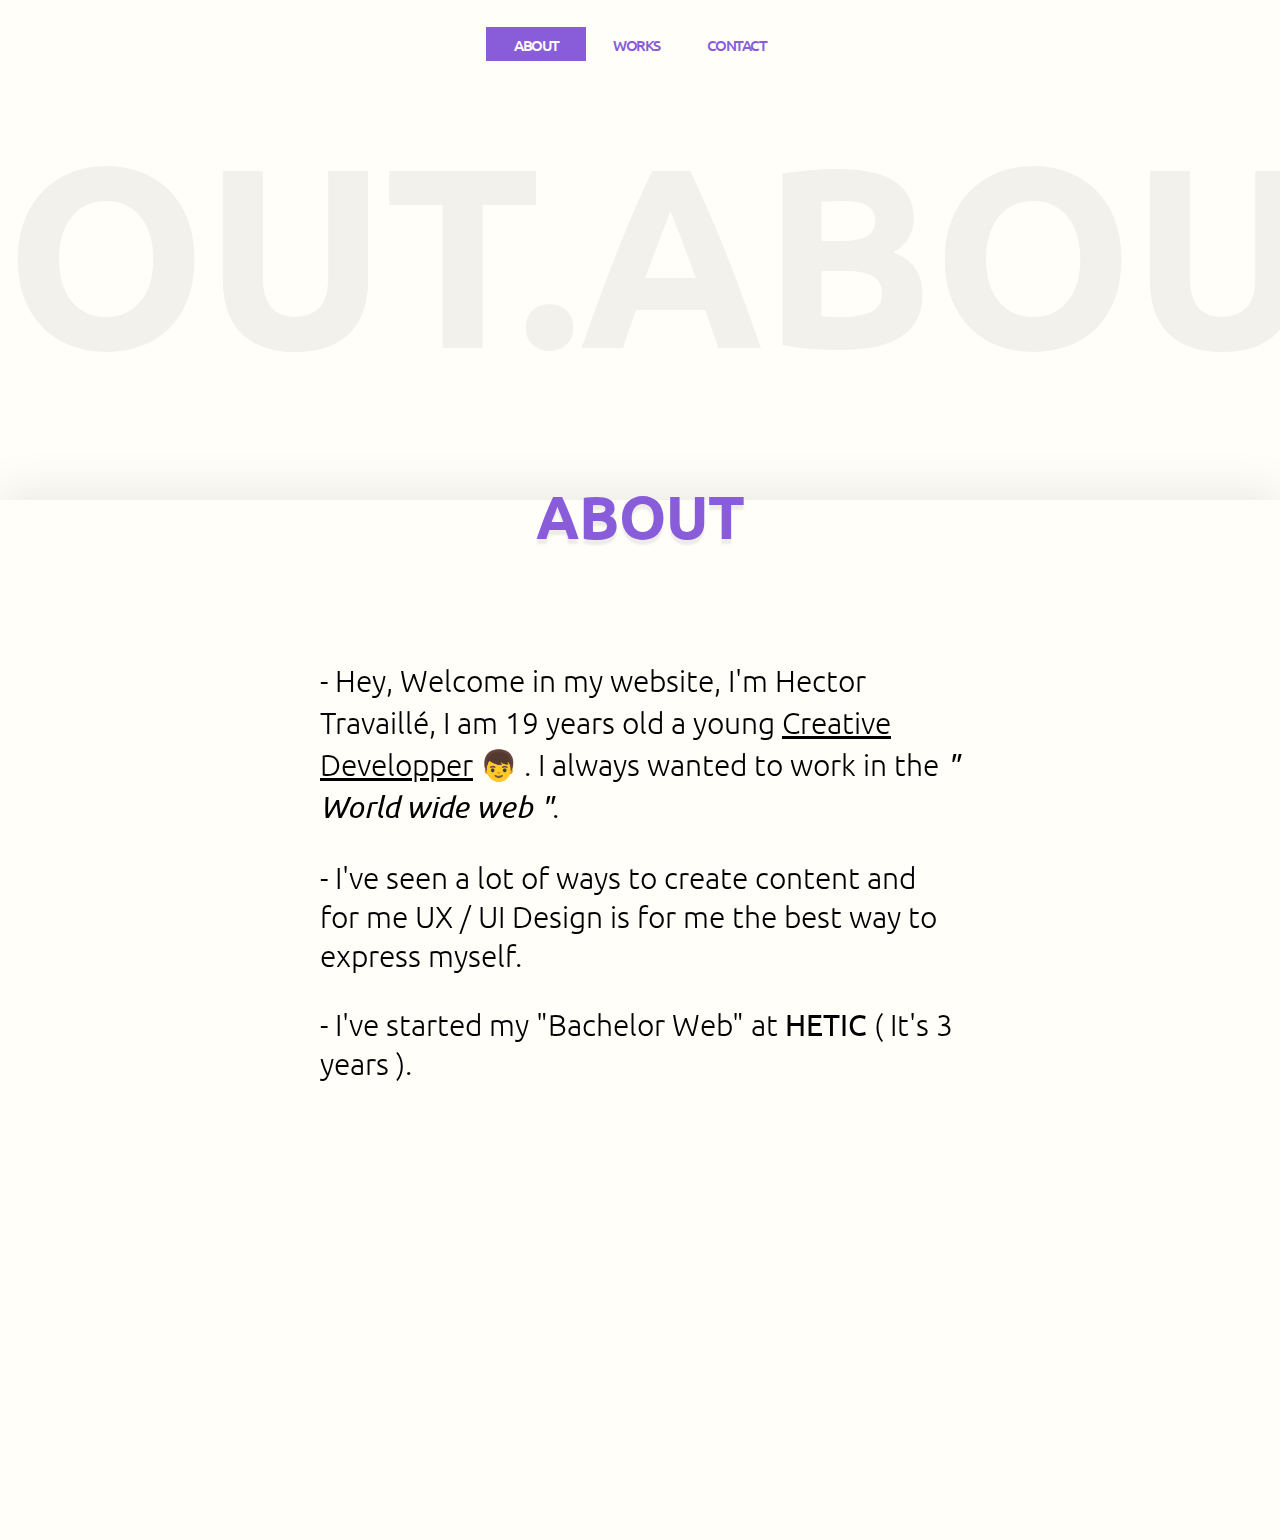
==== commit f52e417f: "parralax" ====
--- a/about.html
+++ b/about.html
@@ -53,9 +53,9 @@
             <p>ABOUT. </p> <p>ABOUT. </p> <p>ABOUT. </p>
       </span>
       </div>
-      <p class="about-container-up-title">ABOUT</p>
     </div>
     <div class="about-container-content">
+      <p class="about-container-up-title" id="title">ABOUT</p>
       <div class="about-container-content-presentation">
         <p class="about-container-content-presentation-first">- Hey, Welcome in my website, I'm Hector Travaillé, I am 19 years old a young <span class="about-container-content-presentation-first-underline">Creative Developper</span> 👦 . I always wanted to work in the <span class="about-container-content-presentation-first-italic">" World wide web "</span>.</p>
         <p class="about-container-content-presentation-second">- I've seen a lot of ways to create content and for me UX / UI Design is for me the best way to express myself. </p>
@@ -83,6 +83,29 @@
     });
 
     // parralax
+    /// PARRALAX
+    window.requestAnimationFrame = window.requestAnimationFrame
+    || window.mozRequestAnimationFrame
+    || window.webkitRequestAnimationFrame
+    || window.msRequestAnimationFrame
+    || function(f){setTimeout(f, 1000/60)}
 
+    var bubble5 = document.getElementById('content')
+    var bubble6 = document.getElementById('title')
+
+    var rand6 = 15;
+
+    function parallaxbubbles(){
+
+    var scrolltop = window.pageYOffset
+
+
+    bubble6.style.top = -scrolltop*rand6/100 + 'px'
+
+    }
+
+    window.addEventListener('scroll', function(){
+    requestAnimationFrame(parallaxbubbles)
+    }, false)
   </script>
 </body>
--- a/css/style.css
+++ b/css/style.css
@@ -74,13 +74,15 @@
     margin-top: 50px;
     font-size: 18px;
     text-align: center;
-    font-family: 'ubuntuMedium'; }
+    font-family: 'ubuntulight'; }
     @media (min-width: 768px) {
       .header-container-logo {
         font-size: 20px; } }
     @media (min-width: 1024px) {
       .header-container-logo {
         font-size: 24px; } }
+    .header-container-logo-regular {
+      font-family: 'ubunturegular'; }
     .header-container-logo-vrai {
       width: 45px;
       height: 45px; }
@@ -99,8 +101,9 @@
     .header-container-burger-modal {
       display: none;
       position: fixed;
-      z-index: 10000;
-      width: 80%;
+      top: 0;
+      left: 0;
+      width: 100%;
       height: 100%; }
       .header-container-burger-modal-overlay {
         position: fixed;
@@ -111,8 +114,11 @@
         height: 100%;
         background: rgba(0, 0, 0, 0.4); }
       .header-container-burger-modal-content {
+        width: 300px;
+        position: relative;
         height: 50vh;
-        margin: 0 auto;
+        margin: 100px auto;
+        z-index: 100000000;
         font-family: 'ubuntuMedium';
         text-align: center;
         background: #fffef9; }
@@ -258,6 +264,7 @@
 .about-container {
   width: 100%;
   height: 100vh;
+  z-index: 1;
   background-color: #fffef9; }
   .about-container-up {
     width: 100%;
@@ -271,17 +278,16 @@
       font-family: 'ubuntubold';
       color: #895dda;
       width: 100%;
+      position: relative;
       bottom: 0;
-      top: 270px;
+      top: -15px;
       font-size: 48px;
-      z-index: 3000;
-      position: absolute;
+      z-index: 2000;
       text-shadow: 0 5px 2px rgba(150, 150, 150, 0.17); }
       @media (min-width: 1024px) {
         .about-container-up-title {
           font-size: 60px;
-          z-index: 3000;
-          top: 450px; } }
+          z-index: 2000; } }
   .about-container-content {
     position: absolute;
     height: 880px;
@@ -306,12 +312,12 @@
           width: 50%;
           padding-top: 100px; } }
       .about-container-content-presentation-first {
-        font-size: 28px;
+        font-size: 24px;
         line-height: 140%;
         font-family: 'ubuntulight'; }
         @media (min-width: 1024px) {
           .about-container-content-presentation-first {
-            font-size: 34px;
+            font-size: 30px;
             line-height: 140%; } }
         .about-container-content-presentation-first-underline {
           cursor: pointer;
@@ -362,7 +368,7 @@
       margin-top: 500px; } }
   .about-container-content2-presentation {
     margin: 0 auto;
-    width: 60%;
+    width: 65%;
     padding-top: 70px; }
     @media (min-width: 1024px) {
       .about-container-content2-presentation {
@@ -377,6 +383,7 @@
         .about-container-content2-presentation-title {
           font-size: 36px; } }
     .about-container-content2-presentation-works {
+      line-height: 120%;
       font-family: 'ubuntulight';
       font-size: 24px; }
       @media (min-width: 1024px) {
@@ -390,7 +397,8 @@
       .about-container-content2-presentation-projects-link {
         background-color: #895dda;
         width: 100%;
-        height: auto; }
+        height: auto;
+        margin-top: 10px; }
         @media (min-width: 1024px) {
           .about-container-content2-presentation-projects-link {
             width: 50%; } }
@@ -411,11 +419,12 @@
 .tabs-nav {
   font-family: 'ubuntulight';
   display: flex;
-  width: 80%;
+  width: 100%;
   margin: 100px auto;
   font-size: 20px; }
   @media (min-width: 1024px) {
     .tabs-nav {
+      width: 80%;
       font-size: 24px; } }
 
 .tabs-nav a {
@@ -425,9 +434,11 @@
   width: 100%;
   letter-spacing: -1.5px;
   overflow: hidden;
-  height: 40px;
+  align-items: center;
+  height: 60px;
+  font-size: 24px;
   line-height: 40px;
-  border: 3.5px #895dda solid; }
+  background-color: #e6e6e6; }
 
 .tabs-nav a:hover {
   color: white;
@@ -471,9 +482,13 @@
           font-size: 30px; } }
 
 .about-container-content-contact {
+  position: absolute;
   height: 360px;
   box-shadow: 0 -7px 45px 0 rgba(0, 0, 0, 0.11);
   background-color: #fffef9;
-  width: 90%;
-  margin: 100px auto 0;
+  width: 100%;
+  margin-top: 300px;
   z-index: 1000; }
+  @media (min-width: 1024px) {
+    .about-container-content-contact {
+      margin-top: 500px; } }
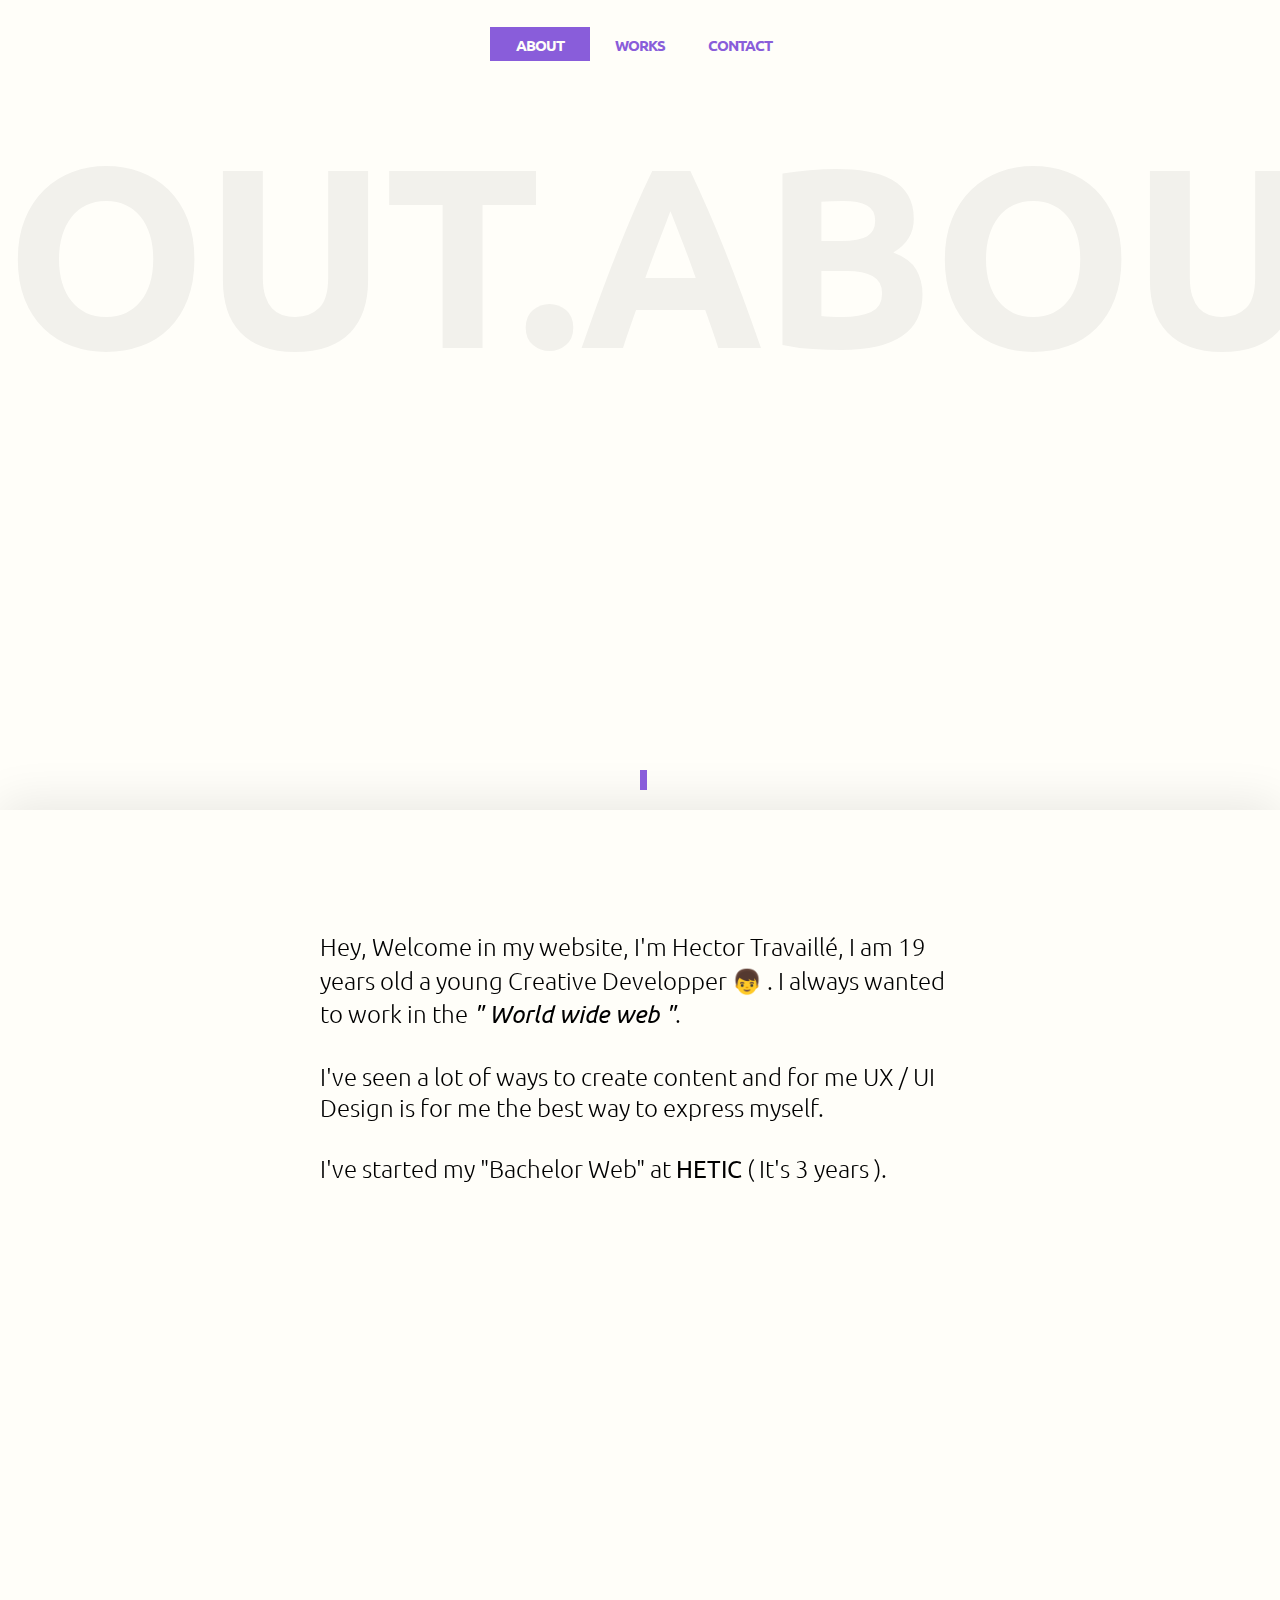
==== commit 9677b887: "update vh" ====
--- a/about.html
+++ b/about.html
@@ -55,11 +55,11 @@
       </div>
     </div>
     <div class="about-container-content">
-      <p class="about-container-up-title" id="title">ABOUT</p>
+      <p class="about-container-up-title" ></p>
       <div class="about-container-content-presentation">
-        <p class="about-container-content-presentation-first">- Hey, Welcome in my website, I'm Hector Travaillé, I am 19 years old a young <span class="about-container-content-presentation-first-underline">Creative Developper</span> 👦 . I always wanted to work in the <span class="about-container-content-presentation-first-italic">" World wide web "</span>.</p>
-        <p class="about-container-content-presentation-second">- I've seen a lot of ways to create content and for me UX / UI Design is for me the best way to express myself. </p>
-        <p class="about-container-content-presentation-second">- I've started my "Bachelor Web" at <span class="about-container-content-presentation-second-hetic">HETIC</span> ( It's 3 years ). </p>
+        <p class="about-container-content-presentation-first">Hey, Welcome in my website, I'm Hector Travaillé, I am 19 years old a young <span class="about-container-content-presentation-first-underline">Creative Developper</span> 👦 . I always wanted to work in the <span class="about-container-content-presentation-first-italic">" World wide web "</span>.</p>
+        <p class="about-container-content-presentation-second">I've seen a lot of ways to create content and for me UX / UI Design is for me the best way to express myself. </p>
+        <p class="about-container-content-presentation-second">I've started my "Bachelor Web" at <span class="about-container-content-presentation-second-hetic">HETIC</span> ( It's 3 years ). </p>
         <img src="img/profile.png" alt="" class="about-container-content-presentation-second-profile"></img>
       </div>
 
--- a/css/style.css
+++ b/css/style.css
@@ -30,24 +30,24 @@
   width: 100%;
   background-color: #fffef9;
   position: fixed;
-  z-index: 100;
   justify-content: space-between;
   display: flex; }
   .header-container-menu {
     display: none; }
     @media (min-width: 1024px) {
       .header-container-menu {
-        display: block;
+        display: flex;
+        justify-content: center;
         width: 100%;
         color: #895dda;
-        font-family: 'ubuntuMedium';
-        margin-left: 38%; } }
+        font-family: 'ubuntubold'; } }
     .header-container-menu-text {
       display: flex;
+      justify-content: center;
       width: 100%;
       margin-top: 27px;
       font-size: 14px;
-      letter-spacing: -1.5px;
+      letter-spacing: -1px;
       color: black;
       width: 70%; }
       .header-container-menu-text-link {
@@ -87,16 +87,12 @@
       width: 45px;
       height: 45px; }
   .header-container-burger {
-    width: 45px;
-    height: 45px;
+    width: 40px;
+    height: 40px;
     margin: 22.5px auto;
-    background-color: red; }
-    @media (min-width: 768px) {
+    border: 5px solid #895dda; }
+    @media (min-width: 1024px) {
       .header-container-burger {
-        background-color: black; } }
-    @media (min-width: 1024px) {
-      .header-container-burger {
-        background-color: pink;
         display: none; } }
     .header-container-burger-modal {
       display: none;
@@ -274,73 +270,59 @@
         width: 100%;
         z-index: 1; } }
     .about-container-up-title {
-      text-align: center;
-      font-family: 'ubuntubold';
-      color: #895dda;
-      width: 100%;
+      border-right: 7px solid #895dda;
       position: relative;
       bottom: 0;
-      top: -15px;
-      font-size: 48px;
-      z-index: 2000;
-      text-shadow: 0 5px 2px rgba(150, 150, 150, 0.17); }
+      height: 20px;
+      top: -40px;
+      width: 50%;
+      z-index: 2000; }
       @media (min-width: 1024px) {
         .about-container-up-title {
-          font-size: 60px;
           z-index: 2000; } }
   .about-container-content {
     position: absolute;
-    height: 880px;
+    height: 110vh;
     box-shadow: 0 -7px 45px 0 rgba(0, 0, 0, 0.09);
     background-color: #fffef9;
     width: 100%;
-    margin-top: 300px;
-    opacity: 1;
+    margin-top: 50vh;
     z-index: 1000; }
     @media (min-width: 1024px) {
       .about-container-content {
-        margin-top: 500px;
+        margin-top: 90vh;
         z-index: 3;
-        height: 1040px; } }
+        height: 165vh; } }
     .about-container-content-presentation {
       margin: 0 auto;
       line-height: 120%;
-      width: 60%;
+      width: 90%;
       padding-top: 70px; }
       @media (min-width: 1024px) {
         .about-container-content-presentation {
           width: 50%;
           padding-top: 100px; } }
       .about-container-content-presentation-first {
-        font-size: 24px;
+        font-size: 20px;
         line-height: 140%;
         font-family: 'ubuntulight'; }
         @media (min-width: 1024px) {
           .about-container-content-presentation-first {
-            font-size: 30px;
+            font-size: 24px;
             line-height: 140%; } }
         .about-container-content-presentation-first-underline {
           cursor: pointer;
-          text-decoration: underline black;
           transition: all 0.1s ease-out; }
-          .about-container-content-presentation-first-underline:hover {
-            text-decoration: underline #895dda; }
         .about-container-content-presentation-first-italic {
           font-family: 'ubuntuitalic'; }
-        .about-container-content-presentation-first-italic2 {
-          font-family: 'ubuntuitalic';
-          font-size: 18px; }
-          @media (min-width: 1024px) {
-            .about-container-content-presentation-first-italic2 {
-              font-size: 20px; } }
       .about-container-content-presentation-second {
         padding-top: 30px;
-        font-size: 24px;
+        font-size: 20px;
         line-height: 130%;
         font-family: 'ubuntulight'; }
         @media (min-width: 1024px) {
           .about-container-content-presentation-second {
-            font-size: 30px; } }
+            font-size: 24px; } }
         .about-container-content-presentation-second-hetic {
           font-family: 'ubunturegular'; }
         .about-container-content-presentation-second-profile {
@@ -357,23 +339,23 @@
   height: 900px;
   position: absolute;
   box-shadow: 0 -7px 45px 0 rgba(0, 0, 0, 0.11);
-  background-color: #fffef9;
+  background-color: #fffefa;
   width: 100%;
-  margin: 100px auto 0;
+  margin: auto 0;
   z-index: 10;
-  margin-top: 300px; }
+  margin-top: 50vh; }
   @media (min-width: 1024px) {
     .about-container-content2 {
-      height: 1400px;
-      margin-top: 500px; } }
+      height: 2200px;
+      margin-top: 90vh; } }
   .about-container-content2-presentation {
     margin: 0 auto;
-    width: 65%;
-    padding-top: 70px; }
+    width: 90%;
+    padding-top: 5vh; }
     @media (min-width: 1024px) {
       .about-container-content2-presentation {
         width: 50%;
-        padding-top: 200px; } }
+        padding-top: 100px; } }
     .about-container-content2-presentation-title {
       font-family: 'ubunturegular';
       font-size: 30px;
@@ -385,20 +367,18 @@
     .about-container-content2-presentation-works {
       line-height: 120%;
       font-family: 'ubuntulight';
-      font-size: 24px; }
+      font-size: 20px; }
       @media (min-width: 1024px) {
         .about-container-content2-presentation-works {
-          font-size: 30px; } }
+          font-size: 24px; } }
     .about-container-content2-presentation-projects {
       width: 100%;
       margin-top: 50px;
-      flex-wrap: wrap;
-      display: flex; }
+      display: block; }
       .about-container-content2-presentation-projects-link {
         background-color: #895dda;
-        width: 100%;
         height: auto;
-        margin-top: 10px; }
+        margin: 50px auto; }
         @media (min-width: 1024px) {
           .about-container-content2-presentation-projects-link {
             width: 50%; } }
@@ -411,57 +391,10 @@
           opacity: 0.8;
           transform: scale(0.9); }
 
-.tabs {
-  width: 100%;
-  margin: auto;
-  border: 1px solid #000; }
-
-.tabs-nav {
-  font-family: 'ubuntulight';
-  display: flex;
-  width: 100%;
-  margin: 100px auto;
-  font-size: 20px; }
-  @media (min-width: 1024px) {
-    .tabs-nav {
-      width: 80%;
-      font-size: 24px; } }
-
-.tabs-nav a {
-  color: #000;
-  text-decoration: none;
-  text-align: center;
-  width: 100%;
-  letter-spacing: -1.5px;
-  overflow: hidden;
-  align-items: center;
-  height: 60px;
-  font-size: 24px;
-  line-height: 40px;
-  background-color: #e6e6e6; }
-
-.tabs-nav a:hover {
-  color: white;
-  transition: all 0.2s ease-out;
-  background-color: #895dda; }
-
-.tabs-nav a.is-active {
-  color: white;
-  font-family: 'ubunturegular';
-  background: #895dda; }
-
-.tabs-content {
-  display: none; }
-
-.tabs-content.is-active {
-  margin-top: 50px;
-  display: flex;
-  flex-wrap: wrap; }
-
 .about-container-content-presentation-contact {
   display: block;
   padding-top: 100px;
-  width: 80%;
+  width: 90%;
   margin: 0 auto;
   font-family: 'ubunturegular'; }
   @media (min-width: 1024px) {
@@ -476,10 +409,10 @@
         font-size: 28px; } }
     .about-container-content-presentation-contact-first-info {
       font-family: 'ubunturegular';
-      font-size: 24px; }
+      font-size: 20px; }
       @media (min-width: 1024px) {
         .about-container-content-presentation-contact-first-info {
-          font-size: 30px; } }
+          font-size: 28px; } }
 
 .about-container-content-contact {
   position: absolute;
@@ -487,8 +420,8 @@
   box-shadow: 0 -7px 45px 0 rgba(0, 0, 0, 0.11);
   background-color: #fffef9;
   width: 100%;
-  margin-top: 300px;
+  margin-top: 95vh;
   z-index: 1000; }
   @media (min-width: 1024px) {
     .about-container-content-contact {
-      margin-top: 500px; } }
+      margin-top: 90vh; } }
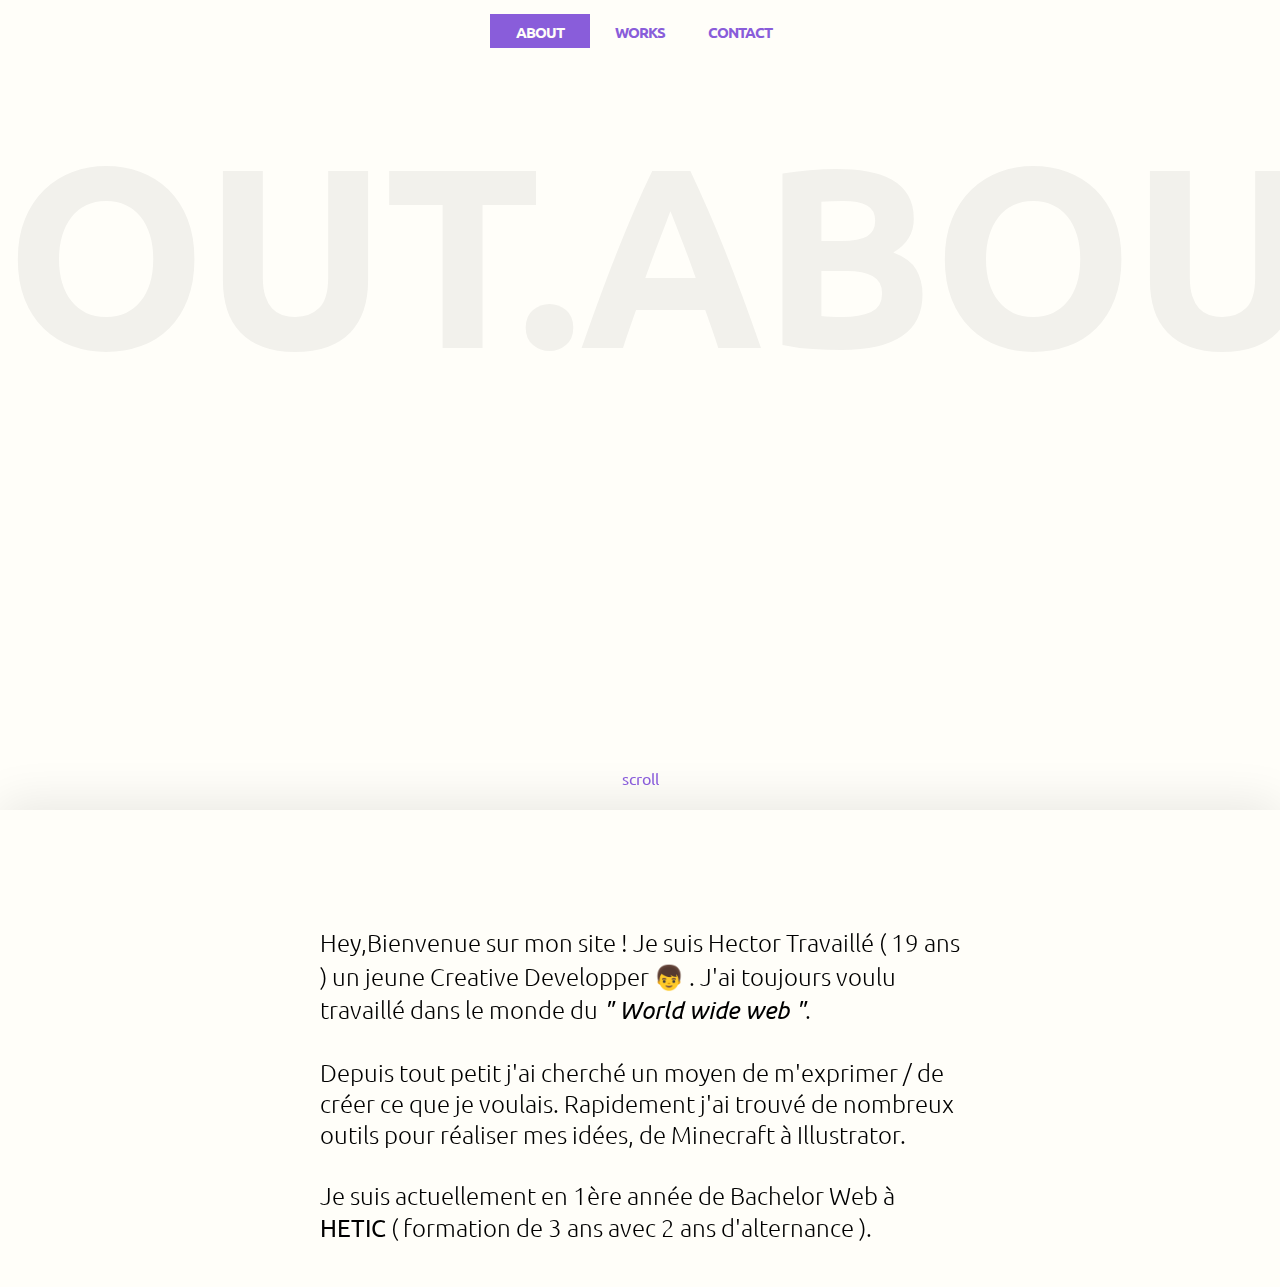
==== commit 9d3606e8: "finished" ====
--- a/about.html
+++ b/about.html
@@ -21,17 +21,17 @@
         <div class="header-container-burger-modal-content">
           <div class="header-container-burger-modal-content-link">
             <a href="about.html">
-              <p>ABOUT</p>
+              <p class="header-container-burger-modal-content-link-position">ABOUT</p>
             </a>
           </div>
           <div class="header-container-burger-modal-content-link">
             <a href="works.html">
-              <p>WORKS</p>
+              <p class="header-container-burger-modal-content-link-position">WORKS</p>
             </a>
           </div>
           <div class="header-container-burger-modal-content-link">
             <a href="contact.html">
-              <p>CONTACT</p>
+              <p class="header-container-burger-modal-content-link-position">CONTACT</p>
             </a>
           </div>
         </div>
@@ -40,7 +40,8 @@
     <div class="header-container-menu">
       <div class="header-container-menu-text">
         <a href="about.html" class="header-container-menu-text-link a  is-active">ABOUT</a>
-        <a href="works.html" class="header-container-menu-text-link a">WORKS</a>
+        <a href="works.html" class="header-container-menu-text-link
+        a">WORKS</a>
         <a href="contact.html" class="header-container-menu-text-link a">CONTACT</a>
       </div>
     </div>
@@ -55,14 +56,13 @@
       </div>
     </div>
     <div class="about-container-content">
-      <p class="about-container-up-title" ></p>
+      <p class="about-container-up-title" >scroll</p>
       <div class="about-container-content-presentation">
-        <p class="about-container-content-presentation-first">Hey, Welcome in my website, I'm Hector Travaillé, I am 19 years old a young <span class="about-container-content-presentation-first-underline">Creative Developper</span> 👦 . I always wanted to work in the <span class="about-container-content-presentation-first-italic">" World wide web "</span>.</p>
-        <p class="about-container-content-presentation-second">I've seen a lot of ways to create content and for me UX / UI Design is for me the best way to express myself. </p>
-        <p class="about-container-content-presentation-second">I've started my "Bachelor Web" at <span class="about-container-content-presentation-second-hetic">HETIC</span> ( It's 3 years ). </p>
+        <p class="about-container-content-presentation-first">Hey,Bienvenue sur mon site ! Je suis Hector Travaillé ( 19 ans ) un jeune <span class="about-container-content-presentation-first-underline">Creative Developper</span> 👦 . J'ai toujours voulu travaillé dans le monde du <span class="about-container-content-presentation-first-italic">" World wide web "</span>.</p>
+        <p class="about-container-content-presentation-second">Depuis tout petit j'ai cherché un moyen de m'exprimer / de créer ce que je voulais. Rapidement j'ai trouvé de nombreux outils pour réaliser mes idées, de Minecraft à Illustrator. </p>
+        <p class="about-container-content-presentation-second">Je suis actuellement en 1ère année de Bachelor Web à <span class="about-container-content-presentation-second-hetic">HETIC</span> ( formation de 3 ans avec 2 ans d'alternance ). </p>
         <img src="img/profile.png" alt="" class="about-container-content-presentation-second-profile"></img>
       </div>
-
 
     </div>
   </div>
--- a/css/style.css
+++ b/css/style.css
@@ -1,3 +1,15 @@
+@font-face {
+  font-family: 'robotoregular';
+  src: url("../font/Roboto-Regular.ttf"); }
+
+@font-face {
+  font-family: 'robotomedium';
+  src: url("../font/Roboto-Bold.ttf"); }
+
+@font-face {
+  font-family: 'robotolight';
+  src: url("../font/Roboto-Light.ttf"); }
+
 @font-face {
   font-family: 'ubunturegular';
   src: url("../font/Ubuntu-Regular.ttf"); }
@@ -45,13 +57,14 @@
       display: flex;
       justify-content: center;
       width: 100%;
-      margin-top: 27px;
+      margin-top: 14px;
       font-size: 14px;
       letter-spacing: -1px;
       color: black;
       width: 70%; }
       .header-container-menu-text-link {
-        overflow: hidden; }
+        overflow: hidden;
+        font-size: 14px; }
       .header-container-menu-text-link {
         transition: color 0.3s ease-out; }
         .header-container-menu-text-link::after {
@@ -89,6 +102,7 @@
   .header-container-burger {
     width: 40px;
     height: 40px;
+    border-radius: 4px 4px;
     margin: 22.5px auto;
     border: 5px solid #895dda; }
     @media (min-width: 1024px) {
@@ -110,10 +124,10 @@
         height: 100%;
         background: rgba(0, 0, 0, 0.4); }
       .header-container-burger-modal-content {
-        width: 300px;
+        width: 200px;
         position: relative;
         height: 50vh;
-        margin: 100px auto;
+        margin: 25vh auto;
         z-index: 100000000;
         font-family: 'ubuntuMedium';
         text-align: center;
@@ -121,6 +135,8 @@
         .header-container-burger-modal-content-link {
           margin-top: 30px;
           margin-bottom: 10px; }
+          .header-container-burger-modal-content-link-position {
+            padding-top: 6vh; }
     .header-container-burger-button {
       width: 45px;
       height: 45px; }
@@ -259,7 +275,6 @@
 
 .about-container {
   width: 100%;
-  height: 100vh;
   z-index: 1;
   background-color: #fffef9; }
   .about-container-up {
@@ -270,19 +285,20 @@
         width: 100%;
         z-index: 1; } }
     .about-container-up-title {
-      border-right: 7px solid #895dda;
+      text-align: center;
       position: relative;
       bottom: 0;
-      height: 20px;
+      color: #895dda;
+      font-family: 'ubunturegular';
       top: -40px;
-      width: 50%;
+      opacity: 0;
+      width: 100%;
       z-index: 2000; }
       @media (min-width: 1024px) {
         .about-container-up-title {
-          z-index: 2000; } }
+          opacity: 1; } }
   .about-container-content {
     position: absolute;
-    height: 110vh;
     box-shadow: 0 -7px 45px 0 rgba(0, 0, 0, 0.09);
     background-color: #fffef9;
     width: 100%;
@@ -291,8 +307,7 @@
     @media (min-width: 1024px) {
       .about-container-content {
         margin-top: 90vh;
-        z-index: 3;
-        height: 165vh; } }
+        z-index: 3; } }
     .about-container-content-presentation {
       margin: 0 auto;
       line-height: 120%;
@@ -308,8 +323,7 @@
         font-family: 'ubuntulight'; }
         @media (min-width: 1024px) {
           .about-container-content-presentation-first {
-            font-size: 24px;
-            line-height: 140%; } }
+            font-size: 24px; } }
         .about-container-content-presentation-first-underline {
           cursor: pointer;
           transition: all 0.1s ease-out; }
@@ -335,59 +349,59 @@
               padding-top: 40px;
               margin-left: 15%; } }
 
-.about-container-content2 {
-  height: 900px;
+.about-container-work {
+  height: 200vh;
   position: absolute;
   box-shadow: 0 -7px 45px 0 rgba(0, 0, 0, 0.11);
-  background-color: #fffefa;
+  background-color: #fffef9;
   width: 100%;
   margin: auto 0;
   z-index: 10;
   margin-top: 50vh; }
   @media (min-width: 1024px) {
-    .about-container-content2 {
-      height: 2200px;
+    .about-container-work {
+      height: 315vh;
       margin-top: 90vh; } }
-  .about-container-content2-presentation {
+  .about-container-work-presentation {
     margin: 0 auto;
     width: 90%;
     padding-top: 5vh; }
     @media (min-width: 1024px) {
-      .about-container-content2-presentation {
+      .about-container-work-presentation {
         width: 50%;
-        padding-top: 100px; } }
-    .about-container-content2-presentation-title {
+        padding-top: 10vh; } }
+    .about-container-work-presentation-title {
       font-family: 'ubunturegular';
       font-size: 30px;
       text-align: center;
       margin-top: 30px; }
       @media (min-width: 1024px) {
-        .about-container-content2-presentation-title {
+        .about-container-work-presentation-title {
           font-size: 36px; } }
-    .about-container-content2-presentation-works {
+    .about-container-work-presentation-works {
       line-height: 120%;
       font-family: 'ubuntulight';
       font-size: 20px; }
       @media (min-width: 1024px) {
-        .about-container-content2-presentation-works {
+        .about-container-work-presentation-works {
           font-size: 24px; } }
-    .about-container-content2-presentation-projects {
+    .about-container-work-presentation-projects {
       width: 100%;
       margin-top: 50px;
       display: block; }
-      .about-container-content2-presentation-projects-link {
+      .about-container-work-presentation-projects-link {
         background-color: #895dda;
         height: auto;
         margin: 50px auto; }
         @media (min-width: 1024px) {
-          .about-container-content2-presentation-projects-link {
+          .about-container-work-presentation-projects-link {
             width: 50%; } }
-      .about-container-content2-presentation-projects-img {
+      .about-container-work-presentation-projects-img {
         width: 100%;
         height: auto;
         box-shadow: 0 10px 33px 0 rgba(0, 0, 0, 0.53);
         transition: all 0.2s ease-out; }
-        .about-container-content2-presentation-projects-img:hover {
+        .about-container-work-presentation-projects-img:hover {
           opacity: 0.8;
           transform: scale(0.9); }
 
@@ -420,7 +434,7 @@
   box-shadow: 0 -7px 45px 0 rgba(0, 0, 0, 0.11);
   background-color: #fffef9;
   width: 100%;
-  margin-top: 95vh;
+  margin-top: 50vh;
   z-index: 1000; }
   @media (min-width: 1024px) {
     .about-container-content-contact {
